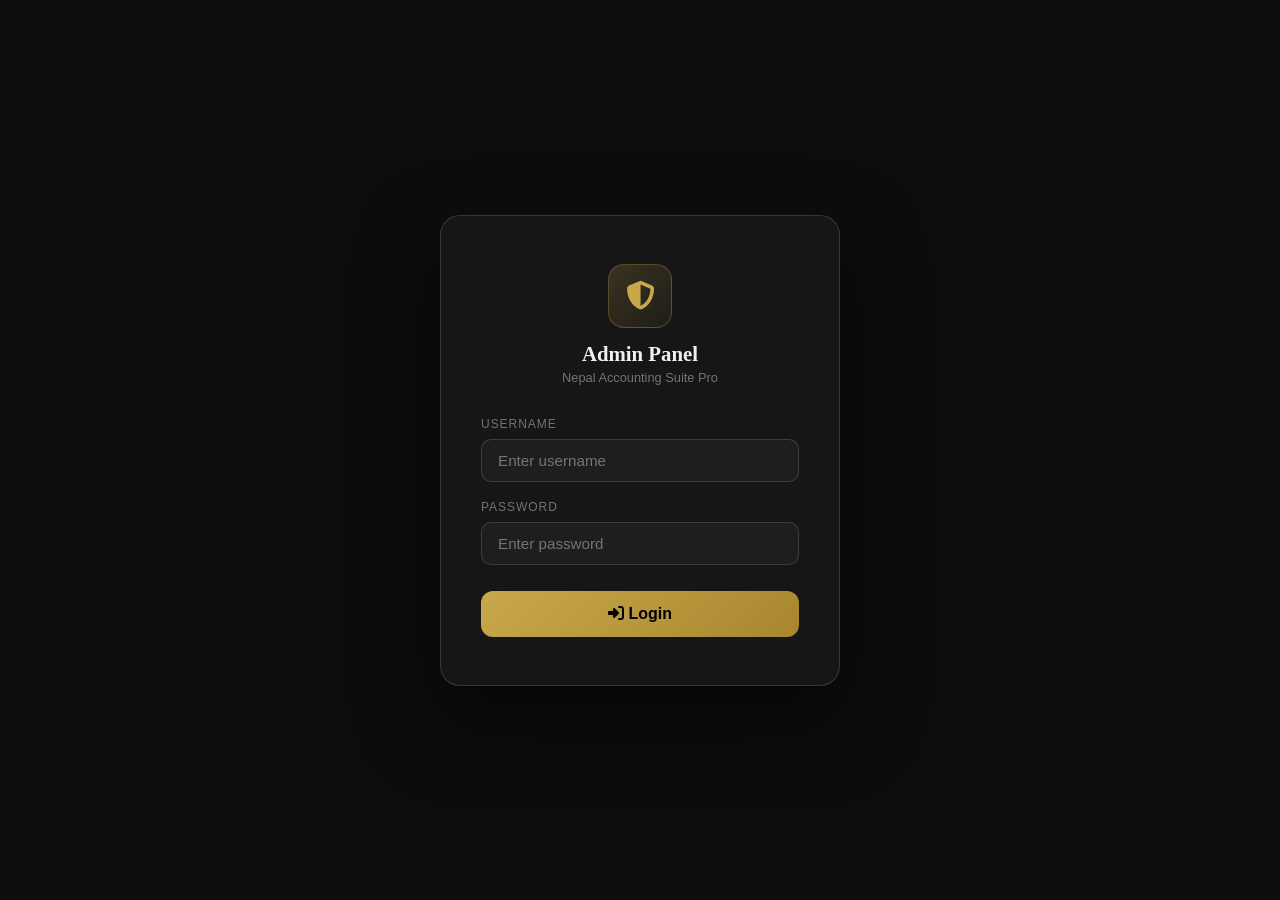
==== admin.html @ 7a1916f9 "Update admin.html" ====
<!DOCTYPE html>
<html lang="en">
<head>
  <meta charset="UTF-8" />
  <meta name="viewport" content="width=device-width, initial-scale=1.0" />
  <title>Admin Panel | Nepal Accounting Suite</title>
  <link rel="stylesheet" href="https://cdnjs.cloudflare.com/ajax/libs/font-awesome/6.4.2/css/all.min.css" />
  <style>
    :root {
      --bg: #0d0d0d;
      --card: #161616;
      --card2: #1e1e1e;
      --border: rgba(255,255,255,.08);
      --border2: rgba(255,255,255,.14);
      --gold: #c9a84c;
      --gold2: #e8c96a;
      --green: #4caf7d;
      --red: #e05a5a;
      --blue: #5a9ee0;
      --white: #f0f0f0;
      --muted: rgba(255,255,255,.4);
      --ff-head: 'Georgia', serif;
      --ff-body: 'Segoe UI', sans-serif;
      --ff-mono: 'Courier New', monospace;
    }
    * { box-sizing: border-box; margin: 0; padding: 0; }
    body { background: var(--bg); color: var(--white); font-family: var(--ff-body); min-height: 100vh; }

    /* ── LOGIN SCREEN ── */
    #login-screen {
      position: fixed; inset: 0; background: var(--bg);
      display: flex; align-items: center; justify-content: center;
      z-index: 9999; flex-direction: column; gap: 0;
    }
    .login-box {
      background: var(--card); border: 1px solid var(--border2);
      border-radius: 20px; padding: 48px 40px; width: 100%; max-width: 400px;
      box-shadow: 0 32px 80px rgba(0,0,0,.6);
    }
    .login-logo {
      text-align: center; margin-bottom: 32px;
    }
    .login-logo .ll-icon {
      width: 64px; height: 64px; border-radius: 16px;
      background: linear-gradient(135deg, rgba(201,168,76,.2), rgba(201,168,76,.05));
      border: 1px solid rgba(201,168,76,.3);
      display: flex; align-items: center; justify-content: center;
      font-size: 1.8rem; margin: 0 auto 14px; color: var(--gold);
    }
    .login-logo h2 { font-family: var(--ff-head); font-size: 1.3rem; color: var(--white); }
    .login-logo p { font-size: .8rem; color: var(--muted); margin-top: 4px; }
    .login-fg { margin-bottom: 18px; }
    .login-fg label { display: block; font-size: .75rem; color: var(--muted); text-transform: uppercase; letter-spacing: .08em; margin-bottom: 8px; }
    .login-fg input {
      width: 100%; background: var(--card2); border: 1px solid var(--border2);
      border-radius: 10px; padding: 12px 16px; color: var(--white);
      font-size: .95rem; outline: none; transition: border-color .2s;
    }
    .login-fg input:focus { border-color: var(--gold); }
    .login-btn {
      width: 100%; padding: 14px; border-radius: 12px;
      background: linear-gradient(135deg, var(--gold), #a8862e);
      border: none; color: #000; font-weight: 700; font-size: 1rem;
      cursor: pointer; transition: all .2s; margin-top: 8px;
    }
    .login-btn:hover { transform: translateY(-2px); box-shadow: 0 8px 24px rgba(201,168,76,.3); }
    .login-err { color: var(--red); font-size: .82rem; text-align: center; margin-top: 12px; display: none; }

    /* ── ADMIN LAYOUT ── */
    #admin-panel { display: none; }
    .admin-nav {
      background: var(--card); border-bottom: 1px solid var(--border);
      padding: 14px 28px; display: flex; align-items: center;
      justify-content: space-between; position: sticky; top: 0; z-index: 100;
    }
    .admin-nav .an-logo { font-family: var(--ff-head); font-size: 1.1rem; color: var(--gold); display: flex; align-items: center; gap: 10px; }
    .admin-nav .an-logo i { font-size: .9rem; }
    .admin-nav .an-right { display: flex; align-items: center; gap: 12px; }
    .an-fy-badge { background: rgba(201,168,76,.12); border: 1px solid rgba(201,168,76,.25); border-radius: 20px; padding: 4px 14px; font-size: .75rem; color: var(--gold); font-weight: 600; }
    .btn-logout { background: rgba(224,90,90,.1); border: 1px solid rgba(224,90,90,.2); color: var(--red); border-radius: 8px; padding: 7px 14px; font-size: .78rem; cursor: pointer; transition: all .2s; }
    .btn-logout:hover { background: rgba(224,90,90,.2); }
    .btn-save-all { background: linear-gradient(135deg, var(--gold), #a8862e); border: none; color: #000; border-radius: 8px; padding: 8px 20px; font-size: .82rem; font-weight: 700; cursor: pointer; transition: all .2s; display: flex; align-items: center; gap: 6px; }
    .btn-save-all:hover { transform: translateY(-1px); box-shadow: 0 4px 16px rgba(201,168,76,.3); }

    .admin-body { max-width: 1100px; margin: 0 auto; padding: 32px 24px; }

    /* Alert banner */
    .alert-banner {
      background: rgba(76,175,125,.08); border: 1px solid rgba(76,175,125,.2);
      border-radius: 12px; padding: 14px 20px; display: flex; align-items: center;
      gap: 12px; margin-bottom: 28px; font-size: .85rem; color: var(--green);
      display: none;
    }
    .alert-banner.show { display: flex; }

    /* Section cards */
    .admin-section { margin-bottom: 28px; }
    .as-header {
      display: flex; align-items: center; justify-content: space-between;
      margin-bottom: 16px;
    }
    .as-title {
      display: flex; align-items: center; gap: 10px;
      font-family: var(--ff-head); font-size: 1.05rem; color: var(--white);
    }
    .as-title i { color: var(--gold); font-size: .9rem; }
    .as-badge { font-size: .68rem; color: var(--muted); background: var(--card2); border: 1px solid var(--border); border-radius: 20px; padding: 3px 10px; }

    .admin-card {
      background: var(--card); border: 1px solid var(--border);
      border-radius: 16px; padding: 24px; transition: border-color .2s;
    }
    .admin-card:hover { border-color: rgba(201,168,76,.2); }

    /* Form fields */
    .ag { display: grid; gap: 16px; }
    .ag-2 { grid-template-columns: 1fr 1fr; }
    .ag-3 { grid-template-columns: 1fr 1fr 1fr; }
    .ag-4 { grid-template-columns: 1fr 1fr 1fr 1fr; }
    .fg { }
    .fg label {
      display: block; font-size: .72rem; color: var(--muted);
      text-transform: uppercase; letter-spacing: .08em; margin-bottom: 8px;
    }
    .fg input, .fg select {
      width: 100%; background: var(--card2); border: 1px solid var(--border2);
      border-radius: 10px; padding: 10px 14px; color: var(--white);
      font-size: .92rem; outline: none; transition: border-color .2s;
    }
    .fg input:focus, .fg select:focus { border-color: var(--gold); }
    .fg .hint { font-size: .7rem; color: var(--muted); margin-top: 5px; }

    /* Slab table */
    .slab-table { width: 100%; border-collapse: collapse; margin-top: 8px; }
    .slab-table th { font-size: .68rem; color: var(--muted); text-transform: uppercase; letter-spacing: .06em; padding: 8px 12px; text-align: left; border-bottom: 1px solid var(--border); }
    .slab-table td { padding: 8px 12px; border-bottom: 1px solid rgba(255,255,255,.03); }
    .slab-table input {
      background: var(--card2); border: 1px solid var(--border2); border-radius: 8px;
      padding: 7px 10px; color: var(--white); font-size: .85rem; width: 100%;
      outline: none; transition: border-color .2s;
    }
    .slab-table input:focus { border-color: var(--gold); }
    .slab-row-label { font-size: .82rem; color: var(--muted); }

    /* TDS rows */
    .tds-grid { display: grid; grid-template-columns: 1fr 1fr; gap: 12px; }
    .tds-item { background: var(--card2); border: 1px solid var(--border); border-radius: 10px; padding: 14px; }
    .tds-item label { font-size: .7rem; color: var(--muted); text-transform: uppercase; letter-spacing: .06em; margin-bottom: 8px; display: block; }
    .tds-item input {
      width: 100%; background: var(--bg); border: 1px solid var(--border2);
      border-radius: 8px; padding: 8px 12px; color: var(--gold);
      font-size: 1rem; font-weight: 700; font-family: var(--ff-mono);
      outline: none; transition: border-color .2s;
    }
    .tds-item input:focus { border-color: var(--gold); }

    /* Divider */
    .divider { height: 1px; background: var(--border); margin: 20px 0; }

    /* Toast */
    .toast {
      position: fixed; bottom: 30px; left: 50%;
      transform: translateX(-50%) translateY(20px);
      background: var(--card2); border: 1px solid rgba(76,175,125,.3);
      border-radius: 12px; padding: 12px 24px; font-size: .85rem;
      color: var(--green); z-index: 9999; opacity: 0;
      transition: all .3s; pointer-events: none;
      display: flex; align-items: center; gap: 8px;
      box-shadow: 0 8px 32px rgba(0,0,0,.5);
    }
    .toast.show { opacity: 1; transform: translateX(-50%) translateY(0); }

    /* Change log */
    .changelog { background: var(--card2); border: 1px solid var(--border); border-radius: 12px; padding: 16px; margin-top: 16px; max-height: 200px; overflow-y: auto; }
    .changelog-item { font-size: .78rem; color: var(--muted); padding: 4px 0; border-bottom: 1px solid rgba(255,255,255,.03); display: flex; justify-content: space-between; }
    .changelog-item span { color: var(--gold); }
    .changelog-empty { font-size: .78rem; color: var(--muted); text-align: center; padding: 20px; }

    /* Reset button */
    .btn-reset { background: rgba(224,90,90,.08); border: 1px solid rgba(224,90,90,.15); color: var(--red); border-radius: 8px; padding: 7px 14px; font-size: .75rem; cursor: pointer; transition: all .2s; }
    .btn-reset:hover { background: rgba(224,90,90,.15); }

    @media(max-width: 640px) {
      .ag-2, .ag-3, .ag-4 { grid-template-columns: 1fr; }
      .tds-grid { grid-template-columns: 1fr; }
      .admin-body { padding: 16px; }
      .login-box { padding: 32px 24px; margin: 16px; }
    }
  </style>
</head>
<body>

<div id="toast" class="toast"><i class="fas fa-check-circle"></i><span id="toast-msg">Saved!</span></div>

<!-- ══ LOGIN SCREEN ══ -->
<div id="login-screen">
  <div class="login-box">
    <div class="login-logo">
      <div class="ll-icon"><i class="fas fa-shield-alt"></i></div>
      <h2>Admin Panel</h2>
      <p>Nepal Accounting Suite Pro</p>
    </div>
    <div class="login-fg">
      <label>Username</label>
      <input type="text" id="login-user" placeholder="Enter username" autocomplete="off" />
    </div>
    <div class="login-fg">
      <label>Password</label>
      <input type="password" id="login-pass" placeholder="Enter password" />
    </div>
    <button class="login-btn" onclick="doLogin()"><i class="fas fa-sign-in-alt"></i> Login</button>
    <div class="login-err" id="login-err">❌ Invalid username or password!</div>
  </div>
</div>

<!-- ══ ADMIN PANEL ══ -->
<div id="admin-panel">

  <!-- NAV -->
  <div class="admin-nav">
    <div class="an-logo">
      <i class="fas fa-cog"></i>
      Nepal Accounting Suite — Admin Panel
    </div>
    <div class="an-right">
      <span class="an-fy-badge" id="nav-fy">FY 2082/83</span>
      <button class="btn-save-all" onclick="saveAll()">
        <i class="fas fa-save"></i> Save All Changes
      </button>
      <button class="btn-logout" onclick="doLogout()">
        <i class="fas fa-sign-out-alt"></i> Logout
      </button>
    </div>
  </div>

  <div class="admin-body">

    <!-- Success alert -->
    <div class="alert-banner" id="save-alert">
      <i class="fas fa-check-circle" style="font-size:1.2rem"></i>
      <div>
        <strong>Changes saved successfully!</strong>
        <div style="font-size:.78rem;opacity:.8;margin-top:2px;">ai.html ले अब नयाँ rates use गर्नेछ। Page reload गर्नुस्।</div>
      </div>
    </div>

    <!-- ══ FISCAL YEAR ══ -->
    <div class="admin-section">
      <div class="as-header">
        <div class="as-title"><i class="fas fa-calendar-alt"></i> Fiscal Year Settings</div>
        <span class="as-badge">General</span>
      </div>
      <div class="admin-card">
        <div class="ag ag-3">
          <div class="fg">
            <label>Current Fiscal Year (BS)</label>
            <input type="text" id="cfg-fy" placeholder="2082/83" />
            <div class="hint">e.g. 2082/83</div>
          </div>
          <div class="fg">
            <label>FY Start Date (BS)</label>
            <input type="text" id="cfg-fy-start" placeholder="Shrawan 1, 2082" />
          </div>
          <div class="fg">
            <label>FY End Date (BS)</label>
            <input type="text" id="cfg-fy-end" placeholder="Ashadh 31, 2083" />
          </div>
        </div>
      </div>
    </div>

    <!-- ══ VAT ══ -->
    <div class="admin-section">
      <div class="as-header">
        <div class="as-title"><i class="fas fa-receipt"></i> VAT Settings</div>
        <span class="as-badge">VAT Act</span>
      </div>
      <div class="admin-card">
        <div class="ag ag-3">
          <div class="fg">
            <label>VAT Rate %</label>
            <input type="number" id="cfg-vat" placeholder="13" step="0.01" min="0" max="100" />
            <div class="hint">Standard VAT rate</div>
          </div>
          <div class="fg">
            <label>VAT Filing Deadline (गते)</label>
            <input type="number" id="cfg-vat-deadline" placeholder="25" min="1" max="32" />
            <div class="hint">Monthly filing date</div>
          </div>
          <div class="fg">
            <label>Late Interest Rate % (p.a.)</label>
            <input type="number" id="cfg-vat-interest" placeholder="15" step="0.1" min="0" />
            <div class="hint">Annual interest on late payment</div>
          </div>
        </div>
        <div class="divider"></div>
        <div class="ag ag-2">
          <div class="fg">
            <label>Late Penalty Rate % (per month)</label>
            <input type="number" id="cfg-vat-penalty" placeholder="1" step="0.1" min="0" />
          </div>
          <div class="fg">
            <label>VAT Registration Threshold Rs</label>
            <input type="number" id="cfg-vat-threshold" placeholder="5000000" />
            <div class="hint">Annual turnover threshold</div>
          </div>
        </div>
      </div>
    </div>

    <!-- ══ TDS RATES ══ -->
    <div class="admin-section">
      <div class="as-header">
        <div class="as-title"><i class="fas fa-percentage"></i> TDS Rates</div>
        <span class="as-badge">Income Tax Act 2058</span>
      </div>
      <div class="admin-card">
        <div class="tds-grid">
          <div class="tds-item">
            <label>Service — With VAT Bill %</label>
            <input type="number" id="cfg-tds-service-vat" step="0.1" min="0" />
          </div>
          <div class="tds-item">
            <label>Service — Without VAT Bill %</label>
            <input type="number" id="cfg-tds-service-novat" step="0.1" min="0" />
          </div>
          <div class="tds-item">
            <label>Rent %</label>
            <input type="number" id="cfg-tds-rent" step="0.1" min="0" />
          </div>
          <div class="tds-item">
            <label>Interest / Royalty %</label>
            <input type="number" id="cfg-tds-interest" step="0.1" min="0" />
          </div>
          <div class="tds-item">
            <label>Dividend %</label>
            <input type="number" id="cfg-tds-dividend" step="0.1" min="0" />
          </div>
          <div class="tds-item">
            <label>Natural Person Contract %</label>
            <input type="number" id="cfg-tds-person" step="0.1" min="0" />
          </div>
          <div class="tds-item">
            <label>Land/Building Rent %</label>
            <input type="number" id="cfg-tds-land" step="0.1" min="0" />
          </div>
          <div class="tds-item">
            <label>TDS Deposit Deadline (गते)</label>
            <input type="number" id="cfg-tds-deadline" min="1" max="32" />
          </div>
        </div>
      </div>
    </div>

    <!-- ══ INCOME TAX SLABS ══ -->
    <div class="admin-section">
      <div class="as-header">
        <div class="as-title"><i class="fas fa-file-invoice-dollar"></i> Income Tax Slabs</div>
        <span class="as-badge">Income Tax Act 2058</span>
      </div>
      <div class="admin-card">

        <!-- Unmarried -->
        <div style="margin-bottom:20px;">
          <div style="font-size:.82rem;color:var(--gold);font-weight:600;margin-bottom:12px;"><i class="fas fa-user"></i> Unmarried / Single</div>
          <table class="slab-table">
            <thead>
              <tr>
                <th>Slab</th>
                <th>Up to Amount (Rs)</th>
                <th>Tax Rate %</th>
              </tr>
            </thead>
            <tbody id="slab-unmarried">
              <!-- Dynamically filled -->
            </tbody>
          </table>
        </div>

        <div class="divider"></div>

        <!-- Married -->
        <div>
          <div style="font-size:.82rem;color:var(--blue);font-weight:600;margin-bottom:12px;"><i class="fas fa-users"></i> Married / Couple</div>
          <table class="slab-table">
            <thead>
              <tr>
                <th>Slab</th>
                <th>Up to Amount (Rs)</th>
                <th>Tax Rate %</th>
              </tr>
            </thead>
            <tbody id="slab-married">
              <!-- Dynamically filled -->
            </tbody>
          </table>
        </div>

      </div>
    </div>

    <!-- ══ PF / SSF ══ -->
    <div class="admin-section">
      <div class="as-header">
        <div class="as-title"><i class="fas fa-piggy-bank"></i> PF / SSF Rates</div>
        <span class="as-badge">Labor Act</span>
      </div>
      <div class="admin-card">
        <div class="ag ag-4">
          <div class="fg">
            <label>PF Employee %</label>
            <input type="number" id="cfg-pf-emp" step="0.1" min="0" />
            <div class="hint">Employee contribution</div>
          </div>
          <div class="fg">
            <label>PF Employer %</label>
            <input type="number" id="cfg-pf-empl" step="0.1" min="0" />
            <div class="hint">Employer contribution</div>
          </div>
          <div class="fg">
            <label>SSF Employee %</label>
            <input type="number" id="cfg-ssf-emp" step="0.1" min="0" />
          </div>
          <div class="fg">
            <label>SSF Employer %</label>
            <input type="number" id="cfg-ssf-empl" step="0.1" min="0" />
          </div>
        </div>
      </div>
    </div>

    <!-- ══ CORPORATE TAX ══ -->
    <div class="admin-section">
      <div class="as-header">
        <div class="as-title"><i class="fas fa-building"></i> Corporate Tax Rates</div>
        <span class="as-badge">Income Tax Act</span>
      </div>
      <div class="admin-card">
        <div class="ag ag-3">
          <div class="fg">
            <label>Normal Company %</label>
            <input type="number" id="cfg-corp-normal" step="0.1" min="0" />
          </div>
          <div class="fg">
            <label>Special Industry %</label>
            <input type="number" id="cfg-corp-special" step="0.1" min="0" />
            <div class="hint">Manufacturing, IT, etc.</div>
          </div>
          <div class="fg">
            <label>Bank / Financial %</label>
            <input type="number" id="cfg-corp-bank" step="0.1" min="0" />
          </div>
        </div>
      </div>
    </div>

    <!-- ══ ADVANCE TAX ══ -->
    <div class="admin-section">
      <div class="as-header">
        <div class="as-title"><i class="fas fa-calendar-check"></i> Advance Tax Schedule</div>
        <span class="as-badge">Quarterly</span>
      </div>
      <div class="admin-card">
        <div class="ag ag-3">
          <div class="fg">
            <label>Q1 Cumulative % (Poush end)</label>
            <input type="number" id="cfg-at-q1" step="1" min="0" max="100" />
          </div>
          <div class="fg">
            <label>Q2 Cumulative % (Chaitra end)</label>
            <input type="number" id="cfg-at-q2" step="1" min="0" max="100" />
          </div>
          <div class="fg">
            <label>Q3 Cumulative % (Ashadh end)</label>
            <input type="number" id="cfg-at-q3" step="1" min="0" max="100" />
          </div>
        </div>
      </div>
    </div>

    <!-- ══ DEPRECIATION RATES ══ -->
    <div class="admin-section">
      <div class="as-header">
        <div class="as-title"><i class="fas fa-chart-line"></i> Depreciation Rates (WDV)</div>
        <span class="as-badge">Income Tax Act Schedule</span>
      </div>
      <div class="admin-card">
        <div class="ag ag-3">
          <div class="fg">
            <label>Building %</label>
            <input type="number" id="cfg-dep-building" step="0.1" min="0" />
          </div>
          <div class="fg">
            <label>Vehicle %</label>
            <input type="number" id="cfg-dep-vehicle" step="0.1" min="0" />
          </div>
          <div class="fg">
            <label>Machinery %</label>
            <input type="number" id="cfg-dep-machinery" step="0.1" min="0" />
          </div>
          <div class="fg">
            <label>Furniture / Computer %</label>
            <input type="number" id="cfg-dep-furniture" step="0.1" min="0" />
          </div>
          <div class="fg">
            <label>Intangibles %</label>
            <input type="number" id="cfg-dep-intangible" step="0.1" min="0" />
          </div>
        </div>
      </div>
    </div>

    <!-- ══ NPA RATES ══ -->
    <div class="admin-section">
      <div class="as-header">
        <div class="as-title"><i class="fas fa-exclamation-triangle"></i> NPA Provision Rates</div>
        <span class="as-badge">NRB Guidelines</span>
      </div>
      <div class="admin-card">
        <div class="ag ag-3">
          <div class="fg">
            <label>Pass (< 30 days) %</label>
            <input type="number" id="cfg-npa-pass" step="0.1" min="0" />
          </div>
          <div class="fg">
            <label>Watchlist (30-90 days) %</label>
            <input type="number" id="cfg-npa-watch" step="0.1" min="0" />
          </div>
          <div class="fg">
            <label>Substandard (90-180 days) %</label>
            <input type="number" id="cfg-npa-sub" step="0.1" min="0" />
          </div>
          <div class="fg">
            <label>Doubtful (180-365 days) %</label>
            <input type="number" id="cfg-npa-doubt" step="0.1" min="0" />
          </div>
          <div class="fg">
            <label>Bad/Loss (> 365 days) %</label>
            <input type="number" id="cfg-npa-bad" step="0.1" min="0" />
          </div>
        </div>
      </div>
    </div>

    <!-- ══ CHANGE LOG ══ -->
    <div class="admin-section">
      <div class="as-header">
        <div class="as-title"><i class="fas fa-history"></i> Change Log</div>
        <button class="btn-reset" onclick="clearLog()"><i class="fas fa-trash"></i> Clear Log</button>
      </div>
      <div class="changelog" id="changelog">
        <div class="changelog-empty">No changes yet.</div>
      </div>
    </div>

    <!-- Reset to defaults -->
    <div style="text-align:center;margin-top:8px;margin-bottom:40px;">
      <button class="btn-reset" onclick="resetDefaults()" style="padding:10px 24px;">
        <i class="fas fa-undo"></i> Reset All to Default Values
      </button>
    </div>

  </div>
</div>

<script>
/* ══ DEFAULT VALUES ══ */
const DEFAULTS = {
  fy: '2082/83',
  fyStart: 'Shrawan 1, 2082',
  fyEnd: 'Ashadh 31, 2083',

  vat: 13,
  vatDeadline: 25,
  vatInterest: 15,
  vatPenalty: 1,
  vatThreshold: 5000000,

  tdsServiceVat: 1.5,
  tdsServiceNoVat: 15,
  tdsRent: 10,
  tdsInterest: 15,
  tdsDividend: 5,
  tdsPerson: 25,
  tdsLand: 1,
  tdsDeadline: 25,

  slabsU: [
    { label: 'Slab 1', upto: 500000, rate: 1 },
    { label: 'Slab 2', upto: 200000, rate: 10 },
    { label: 'Slab 3', upto: 300000, rate: 20 },
    { label: 'Slab 4', upto: 1000000, rate: 30 },
    { label: 'Slab 5', upto: 3000000, rate: 36 },
    { label: 'Slab 6 (Above)', upto: 0, rate: 39 },
  ],
  slabsM: [
    { label: 'Slab 1', upto: 600000, rate: 1 },
    { label: 'Slab 2', upto: 200000, rate: 10 },
    { label: 'Slab 3', upto: 300000, rate: 20 },
    { label: 'Slab 4', upto: 900000, rate: 30 },
    { label: 'Slab 5', upto: 3000000, rate: 36 },
    { label: 'Slab 6 (Above)', upto: 0, rate: 39 },
  ],

  pfEmp: 11,
  pfEmpl: 20,
  ssfEmp: 11,
  ssfEmpl: 20,

  corpNormal: 25,
  corpSpecial: 20,
  corpBank: 30,

  atQ1: 40,
  atQ2: 70,
  atQ3: 100,

  depBuilding: 5,
  depVehicle: 20,
  depMachinery: 15,
  depFurniture: 25,
  depIntangible: 7,

  npaPass: 1,
  npaWatch: 5,
  npaSub: 25,
  npaDoubt: 50,
  npaBad: 100,
};

/* ══ WORKER URL ══ */
const WORKER_URL = 'https://morning-bush-8bd5.kushalphuyal.workers.dev';
const ADMIN_KEY = 'kushal_admin_2082';

/* ══ AUTH ══ */
const ADMIN_USER = 'kushal';
const ADMIN_PASS = 'kushal';

function doLogin() {
  const user = document.getElementById('login-user').value.trim();
  const pass = document.getElementById('login-pass').value.trim();
  if (user === ADMIN_USER && pass === ADMIN_PASS) {
    document.getElementById('login-screen').style.display = 'none';
    document.getElementById('admin-panel').style.display = 'block';
    loadValues();
  } else {
    document.getElementById('login-err').style.display = 'block';
    setTimeout(() => document.getElementById('login-err').style.display = 'none', 3000);
  }
}

document.addEventListener('keypress', e => {
  if (e.key === 'Enter' && document.getElementById('login-screen').style.display !== 'none') doLogin();
});

function doLogout() {
  document.getElementById('login-screen').style.display = 'flex';
  document.getElementById('admin-panel').style.display = 'none';
  document.getElementById('login-user').value = '';
  document.getElementById('login-pass').value = '';
}

/* ══ LOAD VALUES — Cloud बाट load ══ */
async function loadValues() {
  // Loading indicator
  document.querySelector('.btn-save-all').innerHTML = '<i class="fas fa-spinner fa-spin"></i> Loading...';

  // Cloud बाट load गर्ने
  let cfg = await getConfig();

  // Cloud मा छैन भने localStorage check गर्ने
  if (!cfg) {
    cfg = JSON.parse(localStorage.getItem('naps_config') || 'null');
  }

  // दुवैमा छैन भने defaults use गर्ने
  if (!cfg) cfg = DEFAULTS;

  document.querySelector('.btn-save-all').innerHTML = '<i class="fas fa-save"></i> Save All Changes';

  document.getElementById('cfg-fy').value = cfg.fy || DEFAULTS.fy;
  document.getElementById('cfg-fy-start').value = cfg.fyStart || DEFAULTS.fyStart;
  document.getElementById('cfg-fy-end').value = cfg.fyEnd || DEFAULTS.fyEnd;

  document.getElementById('cfg-vat').value = cfg.vat ?? DEFAULTS.vat;
  document.getElementById('cfg-vat-deadline').value = cfg.vatDeadline ?? DEFAULTS.vatDeadline;
  document.getElementById('cfg-vat-interest').value = cfg.vatInterest ?? DEFAULTS.vatInterest;
  document.getElementById('cfg-vat-penalty').value = cfg.vatPenalty ?? DEFAULTS.vatPenalty;
  document.getElementById('cfg-vat-threshold').value = cfg.vatThreshold ?? DEFAULTS.vatThreshold;

  document.getElementById('cfg-tds-service-vat').value = cfg.tdsServiceVat ?? DEFAULTS.tdsServiceVat;
  document.getElementById('cfg-tds-service-novat').value = cfg.tdsServiceNoVat ?? DEFAULTS.tdsServiceNoVat;
  document.getElementById('cfg-tds-rent').value = cfg.tdsRent ?? DEFAULTS.tdsRent;
  document.getElementById('cfg-tds-interest').value = cfg.tdsInterest ?? DEFAULTS.tdsInterest;
  document.getElementById('cfg-tds-dividend').value = cfg.tdsDividend ?? DEFAULTS.tdsDividend;
  document.getElementById('cfg-tds-person').value = cfg.tdsPerson ?? DEFAULTS.tdsPerson;
  document.getElementById('cfg-tds-land').value = cfg.tdsLand ?? DEFAULTS.tdsLand;
  document.getElementById('cfg-tds-deadline').value = cfg.tdsDeadline ?? DEFAULTS.tdsDeadline;

  document.getElementById('cfg-pf-emp').value = cfg.pfEmp ?? DEFAULTS.pfEmp;
  document.getElementById('cfg-pf-empl').value = cfg.pfEmpl ?? DEFAULTS.pfEmpl;
  document.getElementById('cfg-ssf-emp').value = cfg.ssfEmp ?? DEFAULTS.ssfEmp;
  document.getElementById('cfg-ssf-empl').value = cfg.ssfEmpl ?? DEFAULTS.ssfEmpl;

  document.getElementById('cfg-corp-normal').value = cfg.corpNormal ?? DEFAULTS.corpNormal;
  document.getElementById('cfg-corp-special').value = cfg.corpSpecial ?? DEFAULTS.corpSpecial;
  document.getElementById('cfg-corp-bank').value = cfg.corpBank ?? DEFAULTS.corpBank;

  document.getElementById('cfg-at-q1').value = cfg.atQ1 ?? DEFAULTS.atQ1;
  document.getElementById('cfg-at-q2').value = cfg.atQ2 ?? DEFAULTS.atQ2;
  document.getElementById('cfg-at-q3').value = cfg.atQ3 ?? DEFAULTS.atQ3;

  document.getElementById('cfg-dep-building').value = cfg.depBuilding ?? DEFAULTS.depBuilding;
  document.getElementById('cfg-dep-vehicle').value = cfg.depVehicle ?? DEFAULTS.depVehicle;
  document.getElementById('cfg-dep-machinery').value = cfg.depMachinery ?? DEFAULTS.depMachinery;
  document.getElementById('cfg-dep-furniture').value = cfg.depFurniture ?? DEFAULTS.depFurniture;
  document.getElementById('cfg-dep-intangible').value = cfg.depIntangible ?? DEFAULTS.depIntangible;

  document.getElementById('cfg-npa-pass').value = cfg.npaPass ?? DEFAULTS.npaPass;
  document.getElementById('cfg-npa-watch').value = cfg.npaWatch ?? DEFAULTS.npaWatch;
  document.getElementById('cfg-npa-sub').value = cfg.npaSub ?? DEFAULTS.npaSub;
  document.getElementById('cfg-npa-doubt').value = cfg.npaDoubt ?? DEFAULTS.npaDoubt;
  document.getElementById('cfg-npa-bad').value = cfg.npaBad ?? DEFAULTS.npaBad;

  // Build slab tables
  buildSlabTable('slab-unmarried', cfg.slabsU || DEFAULTS.slabsU);
  buildSlabTable('slab-married', cfg.slabsM || DEFAULTS.slabsM);

  // Update nav FY
  document.getElementById('nav-fy').textContent = 'FY ' + (cfg.fy || DEFAULTS.fy);

  // Load changelog
  renderChangelog();
}

/* ══ SLAB TABLE ══ */
function buildSlabTable(tbodyId, slabs) {
  const tbody = document.getElementById(tbodyId);
  tbody.innerHTML = slabs.map((s, i) => `
    <tr>
      <td class="slab-row-label">${s.label}</td>
      <td><input type="number" id="${tbodyId}-upto-${i}" value="${s.upto}" placeholder="${i === slabs.length-1 ? 'Infinity' : s.upto}" min="0" ${i === slabs.length-1 ? 'disabled style="opacity:.4"' : ''} /></td>
      <td><input type="number" id="${tbodyId}-rate-${i}" value="${s.rate}" step="0.1" min="0" max="100" /></td>
    </tr>`).join('');
}

function getSlabValues(tbodyId, count) {
  const labels = ['Slab 1','Slab 2','Slab 3','Slab 4','Slab 5','Slab 6 (Above)'];
  return Array.from({length: count}, (_, i) => ({
    label: labels[i],
    upto: parseFloat(document.getElementById(`${tbodyId}-upto-${i}`)?.value) || 0,
    rate: parseFloat(document.getElementById(`${tbodyId}-rate-${i}`)?.value) || 0,
  }));
}

/* ══ GET CONFIG FROM CLOUD ══ */
async function getConfig() {
  try {
    const res = await fetch(`${WORKER_URL}/get-config`);
    const data = await res.json();
    return Object.keys(data).length > 0 ? data : null;
  } catch (e) {
    return null;
  }
}

/* ══ SAVE ALL — Cloud मा save ══ */
async function saveAll() {
  const saveBtn = document.querySelector('.btn-save-all');
  saveBtn.innerHTML = '<i class="fas fa-spinner fa-spin"></i> Saving...';
  saveBtn.disabled = true;

  const cfg = {
    fy: document.getElementById('cfg-fy').value || DEFAULTS.fy,
    fyStart: document.getElementById('cfg-fy-start').value,
    fyEnd: document.getElementById('cfg-fy-end').value,

    vat: parseFloat(document.getElementById('cfg-vat').value) || DEFAULTS.vat,
    vatDeadline: parseInt(document.getElementById('cfg-vat-deadline').value) || 25,
    vatInterest: parseFloat(document.getElementById('cfg-vat-interest').value) || 15,
    vatPenalty: parseFloat(document.getElementById('cfg-vat-penalty').value) || 1,
    vatThreshold: parseFloat(document.getElementById('cfg-vat-threshold').value) || 5000000,

    tdsServiceVat: parseFloat(document.getElementById('cfg-tds-service-vat').value) || 1.5,
    tdsServiceNoVat: parseFloat(document.getElementById('cfg-tds-service-novat').value) || 15,
    tdsRent: parseFloat(document.getElementById('cfg-tds-rent').value) || 10,
    tdsInterest: parseFloat(document.getElementById('cfg-tds-interest').value) || 15,
    tdsDividend: parseFloat(document.getElementById('cfg-tds-dividend').value) || 5,
    tdsPerson: parseFloat(document.getElementById('cfg-tds-person').value) || 25,
    tdsLand: parseFloat(document.getElementById('cfg-tds-land').value) || 1,
    tdsDeadline: parseInt(document.getElementById('cfg-tds-deadline').value) || 25,

    slabsU: getSlabValues('slab-unmarried', 6),
    slabsM: getSlabValues('slab-married', 6),

    pfEmp: parseFloat(document.getElementById('cfg-pf-emp').value) || 11,
    pfEmpl: parseFloat(document.getElementById('cfg-pf-empl').value) || 20,
    ssfEmp: parseFloat(document.getElementById('cfg-ssf-emp').value) || 11,
    ssfEmpl: parseFloat(document.getElementById('cfg-ssf-empl').value) || 20,

    corpNormal: parseFloat(document.getElementById('cfg-corp-normal').value) || 25,
    corpSpecial: parseFloat(document.getElementById('cfg-corp-special').value) || 20,
    corpBank: parseFloat(document.getElementById('cfg-corp-bank').value) || 30,

    atQ1: parseFloat(document.getElementById('cfg-at-q1').value) || 40,
    atQ2: parseFloat(document.getElementById('cfg-at-q2').value) || 70,
    atQ3: parseFloat(document.getElementById('cfg-at-q3').value) || 100,

    depBuilding: parseFloat(document.getElementById('cfg-dep-building').value) || 5,
    depVehicle: parseFloat(document.getElementById('cfg-dep-vehicle').value) || 20,
    depMachinery: parseFloat(document.getElementById('cfg-dep-machinery').value) || 15,
    depFurniture: parseFloat(document.getElementById('cfg-dep-furniture').value) || 25,
    depIntangible: parseFloat(document.getElementById('cfg-dep-intangible').value) || 7,

    npaPass: parseFloat(document.getElementById('cfg-npa-pass').value) || 1,
    npaWatch: parseFloat(document.getElementById('cfg-npa-watch').value) || 5,
    npaSub: parseFloat(document.getElementById('cfg-npa-sub').value) || 25,
    npaDoubt: parseFloat(document.getElementById('cfg-npa-doubt').value) || 50,
    npaBad: parseFloat(document.getElementById('cfg-npa-bad').value) || 100,

    savedAt: new Date().toLocaleString('en-GB'),
  };

  try {
    // Cloud मा save गर्ने
    const res = await fetch(`${WORKER_URL}/save-config`, {
      method: 'POST',
      headers: { 'Content-Type': 'application/json' },
      body: JSON.stringify({ adminKey: ADMIN_KEY, config: cfg }),
    });

    if (res.ok) {
      // Local backup पनि
      localStorage.setItem('naps_config', JSON.stringify(cfg));
      document.getElementById('nav-fy').textContent = 'FY ' + cfg.fy;
      addLog(`☁️ Cloud saved — FY ${cfg.fy} | VAT ${cfg.vat}% | TDS ${cfg.tdsServiceVat}%`);

      const alert = document.getElementById('save-alert');
      alert.classList.add('show');
      setTimeout(() => alert.classList.remove('show'), 4000);
      showToast('☁️ Cloud मा save भयो!');
    } else {
      showToast('❌ Save failed — retry!');
    }
  } catch (e) {
    showToast('❌ Network error — retry!');
  }

  saveBtn.innerHTML = '<i class="fas fa-save"></i> Save All Changes';
  saveBtn.disabled = false;
}

/* ══ CHANGELOG ══ */
function addLog(msg) {
  const logs = JSON.parse(localStorage.getItem('naps_log') || '[]');
  logs.unshift({ msg, time: new Date().toLocaleString('en-GB') });
  if (logs.length > 20) logs.pop();
  localStorage.setItem('naps_log', JSON.stringify(logs));
  renderChangelog();
}

function renderChangelog() {
  const logs = JSON.parse(localStorage.getItem('naps_log') || '[]');
  const el = document.getElementById('changelog');
  if (logs.length === 0) {
    el.innerHTML = '<div class="changelog-empty">No changes yet.</div>';
    return;
  }
  el.innerHTML = logs.map(l => `
    <div class="changelog-item">
      <span>${l.msg}</span>
      <span style="color:var(--muted);font-size:.7rem">${l.time}</span>
    </div>`).join('');
}

function clearLog() {
  localStorage.removeItem('naps_log');
  renderChangelog();
  showToast('Log cleared!');
}

/* ══ RESET DEFAULTS ══ */
function resetDefaults() {
  if (!confirm('सबै rates default मा reset गर्ने? यो action undo हुँदैन!')) return;
  localStorage.removeItem('naps_config');
  loadValues();
  addLog('Reset to default values');
  showToast('Reset to defaults!');
}

/* ══ TOAST ══ */
function showToast(msg) {
  const t = document.getElementById('toast');
  document.getElementById('toast-msg').textContent = msg;
  t.classList.add('show');
  setTimeout(() => t.classList.remove('show'), 2500);
}
</script>
</body>
</html>
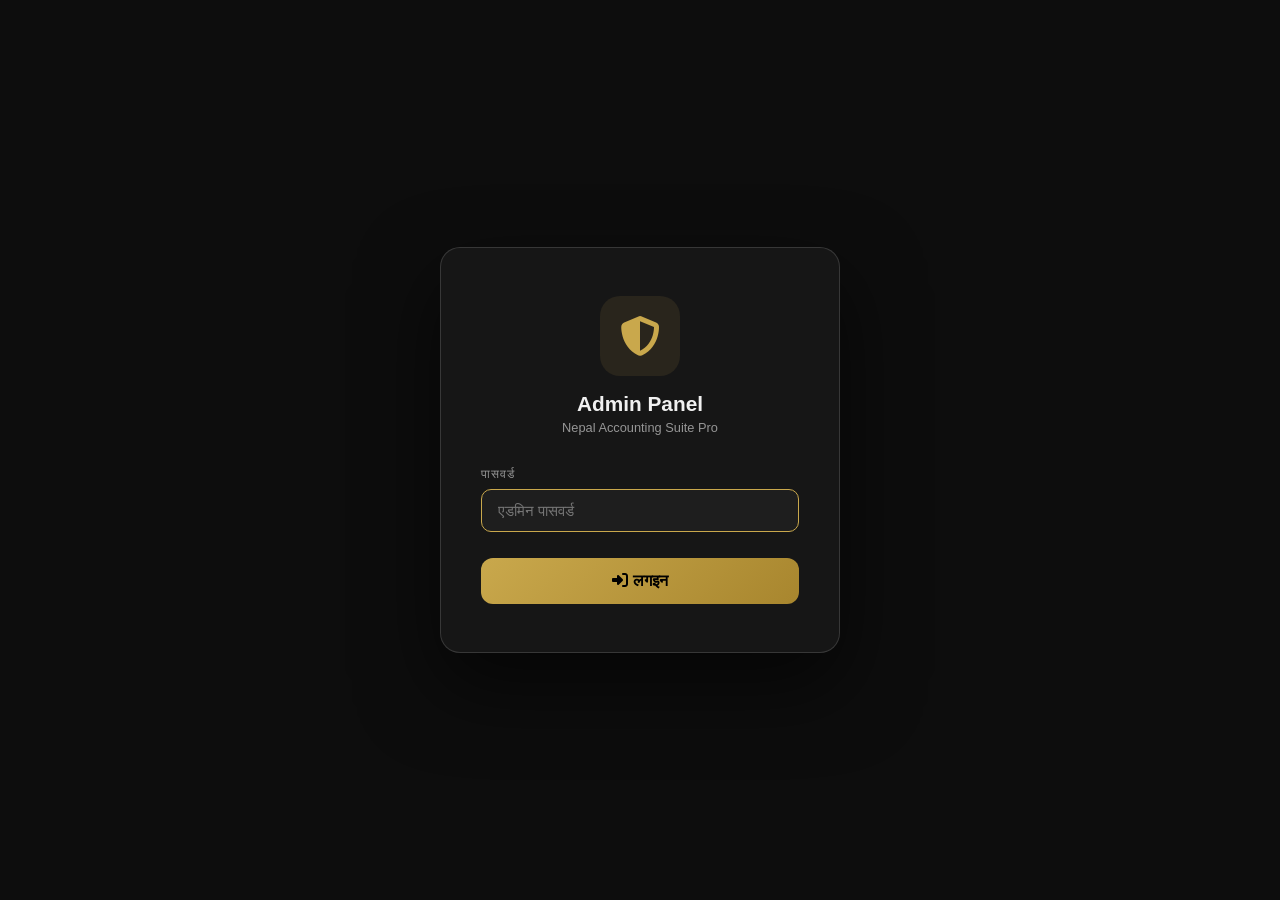
==== commit 2043b583: "Update admin.html" ====
--- a/admin.html
+++ b/admin.html
@@ -1,900 +1,388 @@
 <!DOCTYPE html>
-<html lang="en">
+<html lang="ne">
 <head>
-  <meta charset="UTF-8" />
-  <meta name="viewport" content="width=device-width, initial-scale=1.0" />
-  <title>Admin Panel | Nepal Accounting Suite</title>
-  <link rel="stylesheet" href="https://cdnjs.cloudflare.com/ajax/libs/font-awesome/6.4.2/css/all.min.css" />
-  <style>
-    :root {
-      --bg: #0d0d0d;
-      --card: #161616;
-      --card2: #1e1e1e;
-      --border: rgba(255,255,255,.08);
-      --border2: rgba(255,255,255,.14);
-      --gold: #c9a84c;
-      --gold2: #e8c96a;
-      --green: #4caf7d;
-      --red: #e05a5a;
-      --blue: #5a9ee0;
-      --white: #f0f0f0;
-      --muted: rgba(255,255,255,.4);
-      --ff-head: 'Georgia', serif;
-      --ff-body: 'Segoe UI', sans-serif;
-      --ff-mono: 'Courier New', monospace;
-    }
-    * { box-sizing: border-box; margin: 0; padding: 0; }
-    body { background: var(--bg); color: var(--white); font-family: var(--ff-body); min-height: 100vh; }
-
-    /* ── LOGIN SCREEN ── */
-    #login-screen {
-      position: fixed; inset: 0; background: var(--bg);
-      display: flex; align-items: center; justify-content: center;
-      z-index: 9999; flex-direction: column; gap: 0;
-    }
-    .login-box {
-      background: var(--card); border: 1px solid var(--border2);
-      border-radius: 20px; padding: 48px 40px; width: 100%; max-width: 400px;
-      box-shadow: 0 32px 80px rgba(0,0,0,.6);
-    }
-    .login-logo {
-      text-align: center; margin-bottom: 32px;
-    }
-    .login-logo .ll-icon {
-      width: 64px; height: 64px; border-radius: 16px;
-      background: linear-gradient(135deg, rgba(201,168,76,.2), rgba(201,168,76,.05));
-      border: 1px solid rgba(201,168,76,.3);
-      display: flex; align-items: center; justify-content: center;
-      font-size: 1.8rem; margin: 0 auto 14px; color: var(--gold);
-    }
-    .login-logo h2 { font-family: var(--ff-head); font-size: 1.3rem; color: var(--white); }
-    .login-logo p { font-size: .8rem; color: var(--muted); margin-top: 4px; }
-    .login-fg { margin-bottom: 18px; }
-    .login-fg label { display: block; font-size: .75rem; color: var(--muted); text-transform: uppercase; letter-spacing: .08em; margin-bottom: 8px; }
-    .login-fg input {
-      width: 100%; background: var(--card2); border: 1px solid var(--border2);
-      border-radius: 10px; padding: 12px 16px; color: var(--white);
-      font-size: .95rem; outline: none; transition: border-color .2s;
-    }
-    .login-fg input:focus { border-color: var(--gold); }
-    .login-btn {
-      width: 100%; padding: 14px; border-radius: 12px;
-      background: linear-gradient(135deg, var(--gold), #a8862e);
-      border: none; color: #000; font-weight: 700; font-size: 1rem;
-      cursor: pointer; transition: all .2s; margin-top: 8px;
-    }
-    .login-btn:hover { transform: translateY(-2px); box-shadow: 0 8px 24px rgba(201,168,76,.3); }
-    .login-err { color: var(--red); font-size: .82rem; text-align: center; margin-top: 12px; display: none; }
-
-    /* ── ADMIN LAYOUT ── */
-    #admin-panel { display: none; }
-    .admin-nav {
-      background: var(--card); border-bottom: 1px solid var(--border);
-      padding: 14px 28px; display: flex; align-items: center;
-      justify-content: space-between; position: sticky; top: 0; z-index: 100;
-    }
-    .admin-nav .an-logo { font-family: var(--ff-head); font-size: 1.1rem; color: var(--gold); display: flex; align-items: center; gap: 10px; }
-    .admin-nav .an-logo i { font-size: .9rem; }
-    .admin-nav .an-right { display: flex; align-items: center; gap: 12px; }
-    .an-fy-badge { background: rgba(201,168,76,.12); border: 1px solid rgba(201,168,76,.25); border-radius: 20px; padding: 4px 14px; font-size: .75rem; color: var(--gold); font-weight: 600; }
-    .btn-logout { background: rgba(224,90,90,.1); border: 1px solid rgba(224,90,90,.2); color: var(--red); border-radius: 8px; padding: 7px 14px; font-size: .78rem; cursor: pointer; transition: all .2s; }
-    .btn-logout:hover { background: rgba(224,90,90,.2); }
-    .btn-save-all { background: linear-gradient(135deg, var(--gold), #a8862e); border: none; color: #000; border-radius: 8px; padding: 8px 20px; font-size: .82rem; font-weight: 700; cursor: pointer; transition: all .2s; display: flex; align-items: center; gap: 6px; }
-    .btn-save-all:hover { transform: translateY(-1px); box-shadow: 0 4px 16px rgba(201,168,76,.3); }
-
-    .admin-body { max-width: 1100px; margin: 0 auto; padding: 32px 24px; }
-
-    /* Alert banner */
-    .alert-banner {
-      background: rgba(76,175,125,.08); border: 1px solid rgba(76,175,125,.2);
-      border-radius: 12px; padding: 14px 20px; display: flex; align-items: center;
-      gap: 12px; margin-bottom: 28px; font-size: .85rem; color: var(--green);
-      display: none;
-    }
-    .alert-banner.show { display: flex; }
-
-    /* Section cards */
-    .admin-section { margin-bottom: 28px; }
-    .as-header {
-      display: flex; align-items: center; justify-content: space-between;
-      margin-bottom: 16px;
-    }
-    .as-title {
-      display: flex; align-items: center; gap: 10px;
-      font-family: var(--ff-head); font-size: 1.05rem; color: var(--white);
-    }
-    .as-title i { color: var(--gold); font-size: .9rem; }
-    .as-badge { font-size: .68rem; color: var(--muted); background: var(--card2); border: 1px solid var(--border); border-radius: 20px; padding: 3px 10px; }
-
-    .admin-card {
-      background: var(--card); border: 1px solid var(--border);
-      border-radius: 16px; padding: 24px; transition: border-color .2s;
-    }
-    .admin-card:hover { border-color: rgba(201,168,76,.2); }
-
-    /* Form fields */
-    .ag { display: grid; gap: 16px; }
-    .ag-2 { grid-template-columns: 1fr 1fr; }
-    .ag-3 { grid-template-columns: 1fr 1fr 1fr; }
-    .ag-4 { grid-template-columns: 1fr 1fr 1fr 1fr; }
-    .fg { }
-    .fg label {
-      display: block; font-size: .72rem; color: var(--muted);
-      text-transform: uppercase; letter-spacing: .08em; margin-bottom: 8px;
-    }
-    .fg input, .fg select {
-      width: 100%; background: var(--card2); border: 1px solid var(--border2);
-      border-radius: 10px; padding: 10px 14px; color: var(--white);
-      font-size: .92rem; outline: none; transition: border-color .2s;
-    }
-    .fg input:focus, .fg select:focus { border-color: var(--gold); }
-    .fg .hint { font-size: .7rem; color: var(--muted); margin-top: 5px; }
-
-    /* Slab table */
-    .slab-table { width: 100%; border-collapse: collapse; margin-top: 8px; }
-    .slab-table th { font-size: .68rem; color: var(--muted); text-transform: uppercase; letter-spacing: .06em; padding: 8px 12px; text-align: left; border-bottom: 1px solid var(--border); }
-    .slab-table td { padding: 8px 12px; border-bottom: 1px solid rgba(255,255,255,.03); }
-    .slab-table input {
-      background: var(--card2); border: 1px solid var(--border2); border-radius: 8px;
-      padding: 7px 10px; color: var(--white); font-size: .85rem; width: 100%;
-      outline: none; transition: border-color .2s;
-    }
-    .slab-table input:focus { border-color: var(--gold); }
-    .slab-row-label { font-size: .82rem; color: var(--muted); }
-
-    /* TDS rows */
-    .tds-grid { display: grid; grid-template-columns: 1fr 1fr; gap: 12px; }
-    .tds-item { background: var(--card2); border: 1px solid var(--border); border-radius: 10px; padding: 14px; }
-    .tds-item label { font-size: .7rem; color: var(--muted); text-transform: uppercase; letter-spacing: .06em; margin-bottom: 8px; display: block; }
-    .tds-item input {
-      width: 100%; background: var(--bg); border: 1px solid var(--border2);
-      border-radius: 8px; padding: 8px 12px; color: var(--gold);
-      font-size: 1rem; font-weight: 700; font-family: var(--ff-mono);
-      outline: none; transition: border-color .2s;
-    }
-    .tds-item input:focus { border-color: var(--gold); }
-
-    /* Divider */
-    .divider { height: 1px; background: var(--border); margin: 20px 0; }
-
-    /* Toast */
-    .toast {
-      position: fixed; bottom: 30px; left: 50%;
-      transform: translateX(-50%) translateY(20px);
-      background: var(--card2); border: 1px solid rgba(76,175,125,.3);
-      border-radius: 12px; padding: 12px 24px; font-size: .85rem;
-      color: var(--green); z-index: 9999; opacity: 0;
-      transition: all .3s; pointer-events: none;
-      display: flex; align-items: center; gap: 8px;
-      box-shadow: 0 8px 32px rgba(0,0,0,.5);
-    }
-    .toast.show { opacity: 1; transform: translateX(-50%) translateY(0); }
-
-    /* Change log */
-    .changelog { background: var(--card2); border: 1px solid var(--border); border-radius: 12px; padding: 16px; margin-top: 16px; max-height: 200px; overflow-y: auto; }
-    .changelog-item { font-size: .78rem; color: var(--muted); padding: 4px 0; border-bottom: 1px solid rgba(255,255,255,.03); display: flex; justify-content: space-between; }
-    .changelog-item span { color: var(--gold); }
-    .changelog-empty { font-size: .78rem; color: var(--muted); text-align: center; padding: 20px; }
-
-    /* Reset button */
-    .btn-reset { background: rgba(224,90,90,.08); border: 1px solid rgba(224,90,90,.15); color: var(--red); border-radius: 8px; padding: 7px 14px; font-size: .75rem; cursor: pointer; transition: all .2s; }
-    .btn-reset:hover { background: rgba(224,90,90,.15); }
-
-    @media(max-width: 640px) {
-      .ag-2, .ag-3, .ag-4 { grid-template-columns: 1fr; }
-      .tds-grid { grid-template-columns: 1fr; }
-      .admin-body { padding: 16px; }
-      .login-box { padding: 32px 24px; margin: 16px; }
-    }
-  </style>
+<meta charset="UTF-8" />
+<meta name="viewport" content="width=device-width, initial-scale=1.0" />
+<meta name="robots" content="noindex, nofollow" />
+<title>Admin Panel - Nepal Accounting Suite</title>
+<link rel="stylesheet" href="https://cdnjs.cloudflare.com/ajax/libs/font-awesome/6.4.2/css/all.min.css" />
+<style>
+:root{--bg:#0d0d0d;--card:#161616;--card2:#1e1e1e;--border:rgba(255,255,255,.08);--border2:rgba(255,255,255,.14);--gold:#c9a84c;--gold2:#e8c96a;--green:#4caf7d;--red:#e05a5a;--blue:#5a9ee0;--white:#f0f0f0;--muted:rgba(255,255,255,.55)}
+*{box-sizing:border-box;margin:0;padding:0}
+body{background:var(--bg);color:var(--white);font-family:'Segoe UI',sans-serif}
+#login-screen{position:fixed;inset:0;background:var(--bg);display:flex;align-items:center;justify-content:center;z-index:9999;padding:16px}
+.login-box{background:var(--card);border:1px solid var(--border2);border-radius:20px;padding:48px 40px;width:100%;max-width:400px;box-shadow:0 32px 80px rgba(0,0,0,.6)}
+.login-logo{text-align:center;margin-bottom:32px}
+.login-logo i{font-size:2.5rem;color:var(--gold);background:rgba(201,168,76,.1);width:80px;height:80px;border-radius:20px;display:flex;align-items:center;justify-content:center;margin:0 auto 16px}
+.login-logo h2{font-size:1.3rem}
+.login-logo p{font-size:.8rem;color:var(--muted);margin-top:4px}
+.login-fg{margin-bottom:18px}
+.login-fg label{display:block;font-size:.75rem;color:var(--muted);text-transform:uppercase;letter-spacing:.08em;margin-bottom:8px}
+.login-fg input{width:100%;background:var(--card2);border:1px solid var(--border2);border-radius:10px;padding:12px 16px;color:var(--white);font-size:.95rem;outline:none}
+.login-fg input:focus{border-color:var(--gold)}
+.login-btn{width:100%;padding:14px;border-radius:12px;background:linear-gradient(135deg,var(--gold),#a8862e);border:none;color:#000;font-weight:700;font-size:1rem;cursor:pointer;margin-top:8px}
+.login-err{color:var(--red);font-size:.82rem;text-align:center;margin-top:12px;display:none}
+#admin-panel{display:none}
+.admin-nav{background:var(--card);border-bottom:1px solid var(--border);padding:14px 28px;display:flex;align-items:center;justify-content:space-between;position:sticky;top:0;z-index:100;flex-wrap:wrap;gap:10px}
+.an-logo{font-family:Georgia,serif;font-size:1.1rem;color:var(--gold);display:flex;align-items:center;gap:10px}
+.an-right{display:flex;align-items:center;gap:12px;flex-wrap:wrap}
+.fy-badge{background:rgba(201,168,76,.12);border:1px solid rgba(201,168,76,.25);border-radius:20px;padding:4px 14px;font-size:.75rem;color:var(--gold);font-weight:600}
+.btn-logout{background:rgba(224,90,90,.1);border:1px solid rgba(224,90,90,.2);color:var(--red);border-radius:8px;padding:7px 14px;font-size:.78rem;cursor:pointer}
+.btn-save-all{background:linear-gradient(135deg,var(--gold),#a8862e);border:none;color:#000;border-radius:8px;padding:8px 20px;font-size:.82rem;font-weight:700;cursor:pointer;display:flex;align-items:center;gap:6px}
+.admin-body{max-width:1200px;margin:0 auto;padding:32px 24px}
+.alert-banner{background:rgba(76,175,125,.08);border:1px solid rgba(76,175,125,.2);border-radius:12px;padding:14px 20px;align-items:center;gap:12px;margin-bottom:28px;font-size:.85rem;color:var(--green);display:none}
+.alert-banner.show{display:flex}
+.admin-section{margin-bottom:28px}
+.as-header{display:flex;align-items:center;justify-content:space-between;margin-bottom:16px}
+.as-title{display:flex;align-items:center;gap:10px;font-family:Georgia,serif;font-size:1.05rem}
+.as-title i{color:var(--gold);font-size:.9rem}
+.admin-card{background:var(--card);border:1px solid var(--border);border-radius:16px;padding:24px}
+.grid{display:grid;gap:16px}
+.grid-2{grid-template-columns:1fr 1fr}.grid-3{grid-template-columns:1fr 1fr 1fr}.grid-4{grid-template-columns:repeat(4,1fr)}
+.fg label{display:block;font-size:.72rem;color:var(--muted);text-transform:uppercase;letter-spacing:.08em;margin-bottom:6px}
+.fg input{width:100%;background:var(--card2);border:1px solid var(--border2);border-radius:10px;padding:10px 14px;color:var(--white);font-size:.92rem;outline:none}
+.fg input:focus{border-color:var(--gold)}
+.hint{font-size:.7rem;color:var(--muted);margin-top:5px}
+.tds-grid{display:grid;grid-template-columns:repeat(auto-fill,minmax(200px,1fr));gap:12px}
+.tds-item{background:var(--card2);border:1px solid var(--border);border-radius:10px;padding:14px}
+.tds-item label{font-size:.7rem;color:var(--muted);text-transform:uppercase;letter-spacing:.06em;margin-bottom:8px;display:block}
+.tds-item input{width:100%;background:var(--bg);border:1px solid var(--border2);border-radius:8px;padding:8px 12px;color:var(--gold);font-size:1rem;font-weight:700;outline:none}
+.slab-table{width:100%;border-collapse:collapse}
+.slab-table th{font-size:.68rem;color:var(--muted);text-transform:uppercase;padding:8px 12px;text-align:left;border-bottom:1px solid var(--border)}
+.slab-table td{padding:8px 12px;border-bottom:1px solid rgba(255,255,255,.03);font-size:.85rem}
+.slab-table input{background:var(--card2);border:1px solid var(--border2);border-radius:6px;padding:6px 10px;color:var(--white);width:100%;outline:none}
+.slab-table input:focus{border-color:var(--gold)}
+.changelog{background:var(--card2);border:1px solid var(--border);border-radius:12px;padding:16px;max-height:200px;overflow-y:auto}
+.changelog-item{font-size:.78rem;color:var(--muted);padding:6px 0;border-bottom:1px solid rgba(255,255,255,.03);display:flex;justify-content:space-between;gap:10px}
+.changelog-item span:first-child{color:var(--gold)}
+.changelog-empty{text-align:center;padding:20px;color:var(--muted)}
+.btn-reset{background:rgba(224,90,90,.08);border:1px solid rgba(224,90,90,.15);color:var(--red);border-radius:6px;padding:6px 12px;font-size:.75rem;cursor:pointer}
+.toast{position:fixed;bottom:30px;left:50%;transform:translateX(-50%) translateY(20px);background:var(--card2);border:1px solid rgba(76,175,125,.3);border-radius:12px;padding:12px 24px;font-size:.85rem;color:var(--green);z-index:99999;opacity:0;transition:all .3s;display:flex;align-items:center;gap:8px;pointer-events:none}
+.toast.show{opacity:1;transform:translateX(-50%) translateY(0)}
+@media(max-width:768px){.grid-2,.grid-3,.grid-4{grid-template-columns:1fr}.tds-grid{grid-template-columns:1fr}.admin-nav{padding:12px 16px}.admin-body{padding:20px 14px}.login-box{padding:36px 24px}}
+</style>
 </head>
 <body>
 
-<div id="toast" class="toast"><i class="fas fa-check-circle"></i><span id="toast-msg">Saved!</span></div>
-
-<!-- ══ LOGIN SCREEN ══ -->
+<div id="toast" class="toast"><i class="fas fa-check-circle"></i><span id="toast-msg">सफल!</span></div>
+
 <div id="login-screen">
   <div class="login-box">
     <div class="login-logo">
-      <div class="ll-icon"><i class="fas fa-shield-alt"></i></div>
+      <i class="fas fa-shield-alt"></i>
       <h2>Admin Panel</h2>
       <p>Nepal Accounting Suite Pro</p>
     </div>
     <div class="login-fg">
-      <label>Username</label>
-      <input type="text" id="login-user" placeholder="Enter username" autocomplete="off" />
-    </div>
-    <div class="login-fg">
-      <label>Password</label>
-      <input type="password" id="login-pass" placeholder="Enter password" />
-    </div>
-    <button class="login-btn" onclick="doLogin()"><i class="fas fa-sign-in-alt"></i> Login</button>
-    <div class="login-err" id="login-err">❌ Invalid username or password!</div>
+      <label>पासवर्ड</label>
+      <input type="password" id="login-pass" placeholder="एडमिन पासवर्ड" autofocus />
+    </div>
+    <button class="login-btn" onclick="doLogin()"><i class="fas fa-sign-in-alt"></i> लगइन</button>
+    <div class="login-err" id="login-err">❌ गलत पासवर्ड!</div>
   </div>
 </div>
 
-<!-- ══ ADMIN PANEL ══ -->
 <div id="admin-panel">
-
-  <!-- NAV -->
   <div class="admin-nav">
-    <div class="an-logo">
-      <i class="fas fa-cog"></i>
-      Nepal Accounting Suite — Admin Panel
-    </div>
+    <div class="an-logo"><i class="fas fa-cog"></i><span>Nepal Accounting Suite — Admin</span></div>
     <div class="an-right">
-      <span class="an-fy-badge" id="nav-fy">FY 2082/83</span>
-      <button class="btn-save-all" onclick="saveAll()">
-        <i class="fas fa-save"></i> Save All Changes
-      </button>
-      <button class="btn-logout" onclick="doLogout()">
-        <i class="fas fa-sign-out-alt"></i> Logout
-      </button>
+      <span class="fy-badge" id="nav-fy">FY 2082/83</span>
+      <button class="btn-save-all" onclick="saveAll()"><i class="fas fa-save"></i> सेभ गर्नुहोस्</button>
+      <button class="btn-logout" onclick="doLogout()"><i class="fas fa-sign-out-alt"></i> लगआउट</button>
     </div>
   </div>
 
   <div class="admin-body">
-
-    <!-- Success alert -->
     <div class="alert-banner" id="save-alert">
-      <i class="fas fa-check-circle" style="font-size:1.2rem"></i>
-      <div>
-        <strong>Changes saved successfully!</strong>
-        <div style="font-size:.78rem;opacity:.8;margin-top:2px;">ai.html ले अब नयाँ rates use गर्नेछ। Page reload गर्नुस्।</div>
-      </div>
-    </div>
-
-    <!-- ══ FISCAL YEAR ══ -->
-    <div class="admin-section">
-      <div class="as-header">
-        <div class="as-title"><i class="fas fa-calendar-alt"></i> Fiscal Year Settings</div>
-        <span class="as-badge">General</span>
-      </div>
+      <i class="fas fa-check-circle"></i>
+      <div><strong>सेभ भयो!</strong><div style="font-size:.78rem;">नयाँ सेटिङ्हरू तुरुन्त प्रभावमा आउनेछ।</div></div>
+    </div>
+
+    <div class="admin-section">
+      <div class="as-header"><div class="as-title"><i class="fas fa-calendar-alt"></i> Fiscal Year</div></div>
+      <div class="admin-card"><div class="grid grid-3">
+        <div class="fg"><label>चालु आर्थिक वर्ष</label><input type="text" id="cfg-fy" placeholder="2083/84" /><div class="hint">जस्तै: 2083/84</div></div>
+        <div class="fg"><label>सुरु मिति</label><input type="text" id="cfg-fy-start" placeholder="Shrawan 1, 2083" /></div>
+        <div class="fg"><label>अन्त्य मिति</label><input type="text" id="cfg-fy-end" placeholder="Ashadh 31, 2084" /></div>
+      </div></div>
+    </div>
+
+    <div class="admin-section">
+      <div class="as-header"><div class="as-title"><i class="fas fa-receipt"></i> VAT (मूल्य अभिवृद्धि कर)</div></div>
+      <div class="admin-card"><div class="grid grid-4">
+        <div class="fg"><label>VAT दर %</label><input type="number" id="cfg-vat" step="0.01" min="0" max="100" /></div>
+        <div class="fg"><label>दाखिला मिति (गते)</label><input type="number" id="cfg-vat-deadline" min="1" max="32" /></div>
+        <div class="fg"><label>ब्याज दर % (वार्षिक)</label><input type="number" id="cfg-vat-interest" step="0.1" min="0" /></div>
+        <div class="fg"><label>जरिवाना % (मासिक)</label><input type="number" id="cfg-vat-penalty" step="0.1" min="0" /></div>
+      </div></div>
+    </div>
+
+    <div class="admin-section">
+      <div class="as-header"><div class="as-title"><i class="fas fa-percentage"></i> TDS (कर कट्टी) दरहरू</div></div>
+      <div class="admin-card"><div class="tds-grid">
+        <div class="tds-item"><label>सेवा (भ्याट बिल सहित)</label><input type="number" id="cfg-tds-service-vat" step="0.1" min="0" /></div>
+        <div class="tds-item"><label>सेवा (भ्याट बिल बिना)</label><input type="number" id="cfg-tds-service-no-vat" step="0.1" min="0" /></div>
+        <div class="tds-item"><label>भाडा (Rent)</label><input type="number" id="cfg-tds-rent" step="0.1" min="0" /></div>
+        <div class="tds-item"><label>ब्याज / रोयल्टी</label><input type="number" id="cfg-tds-interest" step="0.1" min="0" /></div>
+        <div class="tds-item"><label>लाभांश (Dividend)</label><input type="number" id="cfg-tds-dividend" step="0.1" min="0" /></div>
+        <div class="tds-item"><label>प्राकृतिक व्यक्ति ठेक्का</label><input type="number" id="cfg-tds-person" step="0.1" min="0" /></div>
+        <div class="tds-item"><label>जग्गा/घर भाडा</label><input type="number" id="cfg-tds-land" step="0.1" min="0" /></div>
+        <div class="tds-item"><label>दाखिला मिति (गते)</label><input type="number" id="cfg-tds-deadline" min="1" max="32" /></div>
+      </div></div>
+    </div>
+
+    <div class="admin-section">
+      <div class="as-header"><div class="as-title"><i class="fas fa-file-invoice-dollar"></i> आयकर स्ल्याब</div></div>
       <div class="admin-card">
-        <div class="ag ag-3">
-          <div class="fg">
-            <label>Current Fiscal Year (BS)</label>
-            <input type="text" id="cfg-fy" placeholder="2082/83" />
-            <div class="hint">e.g. 2082/83</div>
-          </div>
-          <div class="fg">
-            <label>FY Start Date (BS)</label>
-            <input type="text" id="cfg-fy-start" placeholder="Shrawan 1, 2082" />
-          </div>
-          <div class="fg">
-            <label>FY End Date (BS)</label>
-            <input type="text" id="cfg-fy-end" placeholder="Ashadh 31, 2083" />
-          </div>
+        <div style="margin-bottom:20px;">
+          <h4 style="color:var(--gold);margin-bottom:12px;"><i class="fas fa-user"></i> अविवाहित</h4>
+          <div style="overflow-x:auto"><table class="slab-table"><thead><tr><th>स्ल्याब</th><th>सम्म (रु.)</th><th>दर %</th></tr></thead><tbody id="slab-unmarried"></tbody></table></div>
+        </div>
+        <div>
+          <h4 style="color:var(--blue);margin-bottom:12px;"><i class="fas fa-users"></i> विवाहित</h4>
+          <div style="overflow-x:auto"><table class="slab-table"><thead><tr><th>स्ल्याब</th><th>सम्म (रु.)</th><th>दर %</th></tr></thead><tbody id="slab-married"></tbody></table></div>
         </div>
       </div>
     </div>
 
-    <!-- ══ VAT ══ -->
+    <div class="admin-section">
+      <div class="as-header"><div class="as-title"><i class="fas fa-piggy-bank"></i> PF / SSF</div></div>
+      <div class="admin-card"><div class="grid grid-4">
+        <div class="fg"><label>PF कर्मचारी %</label><input type="number" id="cfg-pf-emp" step="0.1" /></div>
+        <div class="fg"><label>PF नियोक्ता %</label><input type="number" id="cfg-pf-empl" step="0.1" /></div>
+        <div class="fg"><label>SSF कर्मचारी %</label><input type="number" id="cfg-ssf-emp" step="0.1" /></div>
+        <div class="fg"><label>SSF नियोक्ता %</label><input type="number" id="cfg-ssf-empl" step="0.1" /></div>
+      </div></div>
+    </div>
+
+    <div class="admin-section">
+      <div class="as-header"><div class="as-title"><i class="fas fa-building"></i> कर्पोरेट कर</div></div>
+      <div class="admin-card"><div class="grid grid-3">
+        <div class="fg"><label>साधारण कम्पनी %</label><input type="number" id="cfg-corp-normal" step="0.1" /></div>
+        <div class="fg"><label>विशेष उद्योग %</label><input type="number" id="cfg-corp-special" step="0.1" /></div>
+        <div class="fg"><label>बैंक/वित्त %</label><input type="number" id="cfg-corp-bank" step="0.1" /></div>
+      </div></div>
+    </div>
+
+    <div class="admin-section">
+      <div class="as-header"><div class="as-title"><i class="fas fa-chart-line"></i> ह्रासकट्टी दर (WDV)</div></div>
+      <div class="admin-card"><div class="grid grid-3">
+        <div class="fg"><label>भवन %</label><input type="number" id="cfg-dep-building" step="0.1" /></div>
+        <div class="fg"><label>सवारी साधन %</label><input type="number" id="cfg-dep-vehicle" step="0.1" /></div>
+        <div class="fg"><label>मेसिनरी %</label><input type="number" id="cfg-dep-machinery" step="0.1" /></div>
+        <div class="fg"><label>फर्निचर/कम्प्युटर %</label><input type="number" id="cfg-dep-furniture" step="0.1" /></div>
+        <div class="fg"><label>अमूर्त सम्पत्ति %</label><input type="number" id="cfg-dep-intangible" step="0.1" /></div>
+      </div></div>
+    </div>
+
+    <div class="admin-section">
+      <div class="as-header"><div class="as-title"><i class="fas fa-exclamation-triangle"></i> NPA प्रावधान</div></div>
+      <div class="admin-card"><div class="grid grid-3">
+        <div class="fg"><label>Pass (&lt;30 days) %</label><input type="number" id="cfg-npa-pass" step="0.1" /></div>
+        <div class="fg"><label>Watchlist %</label><input type="number" id="cfg-npa-watch" step="0.1" /></div>
+        <div class="fg"><label>Substandard %</label><input type="number" id="cfg-npa-sub" step="0.1" /></div>
+        <div class="fg"><label>Doubtful %</label><input type="number" id="cfg-npa-doubt" step="0.1" /></div>
+        <div class="fg"><label>Bad/Loss %</label><input type="number" id="cfg-npa-bad" step="0.1" /></div>
+      </div></div>
+    </div>
+
     <div class="admin-section">
       <div class="as-header">
-        <div class="as-title"><i class="fas fa-receipt"></i> VAT Settings</div>
-        <span class="as-badge">VAT Act</span>
+        <div class="as-title"><i class="fas fa-history"></i> परिवर्तन लग</div>
+        <button class="btn-reset" onclick="clearLogs()"><i class="fas fa-eraser"></i> स्क्रिनबाट हटाउनुहोस्</button>
       </div>
-      <div class="admin-card">
-        <div class="ag ag-3">
-          <div class="fg">
-            <label>VAT Rate %</label>
-            <input type="number" id="cfg-vat" placeholder="13" step="0.01" min="0" max="100" />
-            <div class="hint">Standard VAT rate</div>
-          </div>
-          <div class="fg">
-            <label>VAT Filing Deadline (गते)</label>
-            <input type="number" id="cfg-vat-deadline" placeholder="25" min="1" max="32" />
-            <div class="hint">Monthly filing date</div>
-          </div>
-          <div class="fg">
-            <label>Late Interest Rate % (p.a.)</label>
-            <input type="number" id="cfg-vat-interest" placeholder="15" step="0.1" min="0" />
-            <div class="hint">Annual interest on late payment</div>
-          </div>
-        </div>
-        <div class="divider"></div>
-        <div class="ag ag-2">
-          <div class="fg">
-            <label>Late Penalty Rate % (per month)</label>
-            <input type="number" id="cfg-vat-penalty" placeholder="1" step="0.1" min="0" />
-          </div>
-          <div class="fg">
-            <label>VAT Registration Threshold Rs</label>
-            <input type="number" id="cfg-vat-threshold" placeholder="5000000" />
-            <div class="hint">Annual turnover threshold</div>
-          </div>
-        </div>
-      </div>
-    </div>
-
-    <!-- ══ TDS RATES ══ -->
-    <div class="admin-section">
-      <div class="as-header">
-        <div class="as-title"><i class="fas fa-percentage"></i> TDS Rates</div>
-        <span class="as-badge">Income Tax Act 2058</span>
-      </div>
-      <div class="admin-card">
-        <div class="tds-grid">
-          <div class="tds-item">
-            <label>Service — With VAT Bill %</label>
-            <input type="number" id="cfg-tds-service-vat" step="0.1" min="0" />
-          </div>
-          <div class="tds-item">
-            <label>Service — Without VAT Bill %</label>
-            <input type="number" id="cfg-tds-service-novat" step="0.1" min="0" />
-          </div>
-          <div class="tds-item">
-            <label>Rent %</label>
-            <input type="number" id="cfg-tds-rent" step="0.1" min="0" />
-          </div>
-          <div class="tds-item">
-            <label>Interest / Royalty %</label>
-            <input type="number" id="cfg-tds-interest" step="0.1" min="0" />
-          </div>
-          <div class="tds-item">
-            <label>Dividend %</label>
-            <input type="number" id="cfg-tds-dividend" step="0.1" min="0" />
-          </div>
-          <div class="tds-item">
-            <label>Natural Person Contract %</label>
-            <input type="number" id="cfg-tds-person" step="0.1" min="0" />
-          </div>
-          <div class="tds-item">
-            <label>Land/Building Rent %</label>
-            <input type="number" id="cfg-tds-land" step="0.1" min="0" />
-          </div>
-          <div class="tds-item">
-            <label>TDS Deposit Deadline (गते)</label>
-            <input type="number" id="cfg-tds-deadline" min="1" max="32" />
-          </div>
-        </div>
-      </div>
-    </div>
-
-    <!-- ══ INCOME TAX SLABS ══ -->
-    <div class="admin-section">
-      <div class="as-header">
-        <div class="as-title"><i class="fas fa-file-invoice-dollar"></i> Income Tax Slabs</div>
-        <span class="as-badge">Income Tax Act 2058</span>
-      </div>
-      <div class="admin-card">
-
-        <!-- Unmarried -->
-        <div style="margin-bottom:20px;">
-          <div style="font-size:.82rem;color:var(--gold);font-weight:600;margin-bottom:12px;"><i class="fas fa-user"></i> Unmarried / Single</div>
-          <table class="slab-table">
-            <thead>
-              <tr>
-                <th>Slab</th>
-                <th>Up to Amount (Rs)</th>
-                <th>Tax Rate %</th>
-              </tr>
-            </thead>
-            <tbody id="slab-unmarried">
-              <!-- Dynamically filled -->
-            </tbody>
-          </table>
-        </div>
-
-        <div class="divider"></div>
-
-        <!-- Married -->
-        <div>
-          <div style="font-size:.82rem;color:var(--blue);font-weight:600;margin-bottom:12px;"><i class="fas fa-users"></i> Married / Couple</div>
-          <table class="slab-table">
-            <thead>
-              <tr>
-                <th>Slab</th>
-                <th>Up to Amount (Rs)</th>
-                <th>Tax Rate %</th>
-              </tr>
-            </thead>
-            <tbody id="slab-married">
-              <!-- Dynamically filled -->
-            </tbody>
-          </table>
-        </div>
-
-      </div>
-    </div>
-
-    <!-- ══ PF / SSF ══ -->
-    <div class="admin-section">
-      <div class="as-header">
-        <div class="as-title"><i class="fas fa-piggy-bank"></i> PF / SSF Rates</div>
-        <span class="as-badge">Labor Act</span>
-      </div>
-      <div class="admin-card">
-        <div class="ag ag-4">
-          <div class="fg">
-            <label>PF Employee %</label>
-            <input type="number" id="cfg-pf-emp" step="0.1" min="0" />
-            <div class="hint">Employee contribution</div>
-          </div>
-          <div class="fg">
-            <label>PF Employer %</label>
-            <input type="number" id="cfg-pf-empl" step="0.1" min="0" />
-            <div class="hint">Employer contribution</div>
-          </div>
-          <div class="fg">
-            <label>SSF Employee %</label>
-            <input type="number" id="cfg-ssf-emp" step="0.1" min="0" />
-          </div>
-          <div class="fg">
-            <label>SSF Employer %</label>
-            <input type="number" id="cfg-ssf-empl" step="0.1" min="0" />
-          </div>
-        </div>
-      </div>
-    </div>
-
-    <!-- ══ CORPORATE TAX ══ -->
-    <div class="admin-section">
-      <div class="as-header">
-        <div class="as-title"><i class="fas fa-building"></i> Corporate Tax Rates</div>
-        <span class="as-badge">Income Tax Act</span>
-      </div>
-      <div class="admin-card">
-        <div class="ag ag-3">
-          <div class="fg">
-            <label>Normal Company %</label>
-            <input type="number" id="cfg-corp-normal" step="0.1" min="0" />
-          </div>
-          <div class="fg">
-            <label>Special Industry %</label>
-            <input type="number" id="cfg-corp-special" step="0.1" min="0" />
-            <div class="hint">Manufacturing, IT, etc.</div>
-          </div>
-          <div class="fg">
-            <label>Bank / Financial %</label>
-            <input type="number" id="cfg-corp-bank" step="0.1" min="0" />
-          </div>
-        </div>
-      </div>
-    </div>
-
-    <!-- ══ ADVANCE TAX ══ -->
-    <div class="admin-section">
-      <div class="as-header">
-        <div class="as-title"><i class="fas fa-calendar-check"></i> Advance Tax Schedule</div>
-        <span class="as-badge">Quarterly</span>
-      </div>
-      <div class="admin-card">
-        <div class="ag ag-3">
-          <div class="fg">
-            <label>Q1 Cumulative % (Poush end)</label>
-            <input type="number" id="cfg-at-q1" step="1" min="0" max="100" />
-          </div>
-          <div class="fg">
-            <label>Q2 Cumulative % (Chaitra end)</label>
-            <input type="number" id="cfg-at-q2" step="1" min="0" max="100" />
-          </div>
-          <div class="fg">
-            <label>Q3 Cumulative % (Ashadh end)</label>
-            <input type="number" id="cfg-at-q3" step="1" min="0" max="100" />
-          </div>
-        </div>
-      </div>
-    </div>
-
-    <!-- ══ DEPRECIATION RATES ══ -->
-    <div class="admin-section">
-      <div class="as-header">
-        <div class="as-title"><i class="fas fa-chart-line"></i> Depreciation Rates (WDV)</div>
-        <span class="as-badge">Income Tax Act Schedule</span>
-      </div>
-      <div class="admin-card">
-        <div class="ag ag-3">
-          <div class="fg">
-            <label>Building %</label>
-            <input type="number" id="cfg-dep-building" step="0.1" min="0" />
-          </div>
-          <div class="fg">
-            <label>Vehicle %</label>
-            <input type="number" id="cfg-dep-vehicle" step="0.1" min="0" />
-          </div>
-          <div class="fg">
-            <label>Machinery %</label>
-            <input type="number" id="cfg-dep-machinery" step="0.1" min="0" />
-          </div>
-          <div class="fg">
-            <label>Furniture / Computer %</label>
-            <input type="number" id="cfg-dep-furniture" step="0.1" min="0" />
-          </div>
-          <div class="fg">
-            <label>Intangibles %</label>
-            <input type="number" id="cfg-dep-intangible" step="0.1" min="0" />
-          </div>
-        </div>
-      </div>
-    </div>
-
-    <!-- ══ NPA RATES ══ -->
-    <div class="admin-section">
-      <div class="as-header">
-        <div class="as-title"><i class="fas fa-exclamation-triangle"></i> NPA Provision Rates</div>
-        <span class="as-badge">NRB Guidelines</span>
-      </div>
-      <div class="admin-card">
-        <div class="ag ag-3">
-          <div class="fg">
-            <label>Pass (< 30 days) %</label>
-            <input type="number" id="cfg-npa-pass" step="0.1" min="0" />
-          </div>
-          <div class="fg">
-            <label>Watchlist (30-90 days) %</label>
-            <input type="number" id="cfg-npa-watch" step="0.1" min="0" />
-          </div>
-          <div class="fg">
-            <label>Substandard (90-180 days) %</label>
-            <input type="number" id="cfg-npa-sub" step="0.1" min="0" />
-          </div>
-          <div class="fg">
-            <label>Doubtful (180-365 days) %</label>
-            <input type="number" id="cfg-npa-doubt" step="0.1" min="0" />
-          </div>
-          <div class="fg">
-            <label>Bad/Loss (> 365 days) %</label>
-            <input type="number" id="cfg-npa-bad" step="0.1" min="0" />
-          </div>
-        </div>
-      </div>
-    </div>
-
-    <!-- ══ CHANGE LOG ══ -->
-    <div class="admin-section">
-      <div class="as-header">
-        <div class="as-title"><i class="fas fa-history"></i> Change Log</div>
-        <button class="btn-reset" onclick="clearLog()"><i class="fas fa-trash"></i> Clear Log</button>
-      </div>
-      <div class="changelog" id="changelog">
-        <div class="changelog-empty">No changes yet.</div>
-      </div>
-    </div>
-
-    <!-- Reset to defaults -->
-    <div style="text-align:center;margin-top:8px;margin-bottom:40px;">
-      <button class="btn-reset" onclick="resetDefaults()" style="padding:10px 24px;">
-        <i class="fas fa-undo"></i> Reset All to Default Values
-      </button>
-    </div>
-
+      <div class="changelog" id="changelog"><div class="changelog-empty">कुनै परिवर्तन भएको छैन।</div></div>
+    </div>
   </div>
 </div>
 
 <script>
-/* ══ DEFAULT VALUES ══ */
+const WORKER_URL = 'https://morning-bush-8bd5.kushalphuyal.workers.dev';
+let jwtToken = sessionStorage.getItem('adminToken') || null;
+let autoLogoutTimer = null;
+
+/* camelCase key -> HTML id  (fyStart -> cfg-fy-start) */
+const idFor = k => 'cfg-' + k.replace(/([A-Z])/g, '-$1').toLowerCase();
+const $ = id => document.getElementById(id);
+const esc = s => String(s ?? '').replace(/[&<>"']/g, c => ({'&':'&amp;','<':'&lt;','>':'&gt;','"':'&quot;',"'":'&#39;'}[c]));
+
 const DEFAULTS = {
-  fy: '2082/83',
-  fyStart: 'Shrawan 1, 2082',
-  fyEnd: 'Ashadh 31, 2083',
-
-  vat: 13,
-  vatDeadline: 25,
-  vatInterest: 15,
-  vatPenalty: 1,
-  vatThreshold: 5000000,
-
-  tdsServiceVat: 1.5,
-  tdsServiceNoVat: 15,
-  tdsRent: 10,
-  tdsInterest: 15,
-  tdsDividend: 5,
-  tdsPerson: 25,
-  tdsLand: 1,
-  tdsDeadline: 25,
-
-  slabsU: [
-    { label: 'Slab 1', upto: 500000, rate: 1 },
-    { label: 'Slab 2', upto: 200000, rate: 10 },
-    { label: 'Slab 3', upto: 300000, rate: 20 },
-    { label: 'Slab 4', upto: 1000000, rate: 30 },
-    { label: 'Slab 5', upto: 3000000, rate: 36 },
-    { label: 'Slab 6 (Above)', upto: 0, rate: 39 },
-  ],
-  slabsM: [
-    { label: 'Slab 1', upto: 600000, rate: 1 },
-    { label: 'Slab 2', upto: 200000, rate: 10 },
-    { label: 'Slab 3', upto: 300000, rate: 20 },
-    { label: 'Slab 4', upto: 900000, rate: 30 },
-    { label: 'Slab 5', upto: 3000000, rate: 36 },
-    { label: 'Slab 6 (Above)', upto: 0, rate: 39 },
-  ],
-
-  pfEmp: 11,
-  pfEmpl: 20,
-  ssfEmp: 11,
-  ssfEmpl: 20,
-
-  corpNormal: 25,
-  corpSpecial: 20,
-  corpBank: 30,
-
-  atQ1: 40,
-  atQ2: 70,
-  atQ3: 100,
-
-  depBuilding: 5,
-  depVehicle: 20,
-  depMachinery: 15,
-  depFurniture: 25,
-  depIntangible: 7,
-
-  npaPass: 1,
-  npaWatch: 5,
-  npaSub: 25,
-  npaDoubt: 50,
-  npaBad: 100,
+  fy: '2082/83', fyStart: 'Shrawan 1, 2082', fyEnd: 'Ashadh 31, 2083',
+  vat: 13, vatDeadline: 25, vatInterest: 15, vatPenalty: 1,
+  tdsServiceVat: 1.5, tdsServiceNoVat: 15, tdsRent: 10, tdsInterest: 15,
+  tdsDividend: 5, tdsPerson: 25, tdsLand: 1, tdsDeadline: 25,
+  pfEmp: 11, pfEmpl: 20, ssfEmp: 11, ssfEmpl: 20,
+  corpNormal: 25, corpSpecial: 20, corpBank: 30,
+  depBuilding: 5, depVehicle: 20, depMachinery: 15, depFurniture: 25, depIntangible: 7,
+  npaPass: 1, npaWatch: 5, npaSub: 25, npaDoubt: 50, npaBad: 100,
+  slabsU: [{upto:500000,rate:1},{upto:200000,rate:10},{upto:300000,rate:20},{upto:1000000,rate:30},{upto:3000000,rate:36},{upto:0,rate:39}],
+  slabsM: [{upto:600000,rate:1},{upto:200000,rate:10},{upto:300000,rate:20},{upto:900000,rate:30},{upto:3000000,rate:36},{upto:0,rate:39}]
 };
-
-/* ══ WORKER URL ══ */
-const WORKER_URL = 'https://morning-bush-8bd5.kushalphuyal.workers.dev';
-const ADMIN_KEY = 'kushal_admin_2082';
-
-/* ══ AUTH ══ */
-const ADMIN_USER = 'kushal';
-const ADMIN_PASS = 'kushal';
-
-function doLogin() {
-  const user = document.getElementById('login-user').value.trim();
-  const pass = document.getElementById('login-pass').value.trim();
-  if (user === ADMIN_USER && pass === ADMIN_PASS) {
-    document.getElementById('login-screen').style.display = 'none';
-    document.getElementById('admin-panel').style.display = 'block';
-    loadValues();
-  } else {
-    document.getElementById('login-err').style.display = 'block';
-    setTimeout(() => document.getElementById('login-err').style.display = 'none', 3000);
-  }
-}
-
-document.addEventListener('keypress', e => {
-  if (e.key === 'Enter' && document.getElementById('login-screen').style.display !== 'none') doLogin();
-});
+const FIELD_KEYS = Object.keys(DEFAULTS).filter(k => !k.startsWith('slabs'));
+
+function showToast(msg, type = 'success') {
+  $('toast-msg').textContent = msg;
+  $('toast').style.color = type === 'success' ? 'var(--green)' : 'var(--red)';
+  $('toast').classList.add('show');
+  setTimeout(() => $('toast').classList.remove('show'), 2500);
+}
+
+function showPanel() {
+  $('login-screen').style.display = 'none';
+  $('admin-panel').style.display = 'block';
+}
+
+function startAutoLogout() {
+  if (autoLogoutTimer) clearTimeout(autoLogoutTimer);
+  autoLogoutTimer = setTimeout(() => {
+    alert('सत्र समाप्त भयो। कृपया पुन: लगइन गर्नुहोस्।');
+    doLogout();
+  }, 23 * 60 * 60 * 1000);
+}
+
+async function doLogin() {
+  const password = $('login-pass').value.trim();
+  if (!password) return;
+  try {
+    const res = await fetch(`${WORKER_URL}/api/admin/login`, {
+      method: 'POST', headers: { 'Content-Type': 'application/json' },
+      body: JSON.stringify({ password })
+    });
+    const data = await res.json();
+    if (data.success && data.token) {
+      jwtToken = data.token;
+      sessionStorage.setItem('adminToken', jwtToken);
+      $('login-pass').value = '';
+      startAutoLogout();
+      showPanel();
+      await loadConfig();
+      await loadLogs();
+    } else {
+      $('login-err').style.display = 'block';
+      setTimeout(() => $('login-err').style.display = 'none', 3000);
+    }
+  } catch (err) { showToast('नेटवर्क समस्या', 'error'); }
+}
 
 function doLogout() {
-  document.getElementById('login-screen').style.display = 'flex';
-  document.getElementById('admin-panel').style.display = 'none';
-  document.getElementById('login-user').value = '';
-  document.getElementById('login-pass').value = '';
-}
-
-/* ══ LOAD VALUES — Cloud बाट load ══ */
-async function loadValues() {
-  // Loading indicator
-  document.querySelector('.btn-save-all').innerHTML = '<i class="fas fa-spinner fa-spin"></i> Loading...';
-
-  // Cloud बाट load गर्ने
-  let cfg = await getConfig();
-
-  // Cloud मा छैन भने localStorage check गर्ने
-  if (!cfg) {
-    cfg = JSON.parse(localStorage.getItem('naps_config') || 'null');
-  }
-
-  // दुवैमा छैन भने defaults use गर्ने
-  if (!cfg) cfg = DEFAULTS;
-
-  document.querySelector('.btn-save-all').innerHTML = '<i class="fas fa-save"></i> Save All Changes';
-
-  document.getElementById('cfg-fy').value = cfg.fy || DEFAULTS.fy;
-  document.getElementById('cfg-fy-start').value = cfg.fyStart || DEFAULTS.fyStart;
-  document.getElementById('cfg-fy-end').value = cfg.fyEnd || DEFAULTS.fyEnd;
-
-  document.getElementById('cfg-vat').value = cfg.vat ?? DEFAULTS.vat;
-  document.getElementById('cfg-vat-deadline').value = cfg.vatDeadline ?? DEFAULTS.vatDeadline;
-  document.getElementById('cfg-vat-interest').value = cfg.vatInterest ?? DEFAULTS.vatInterest;
-  document.getElementById('cfg-vat-penalty').value = cfg.vatPenalty ?? DEFAULTS.vatPenalty;
-  document.getElementById('cfg-vat-threshold').value = cfg.vatThreshold ?? DEFAULTS.vatThreshold;
-
-  document.getElementById('cfg-tds-service-vat').value = cfg.tdsServiceVat ?? DEFAULTS.tdsServiceVat;
-  document.getElementById('cfg-tds-service-novat').value = cfg.tdsServiceNoVat ?? DEFAULTS.tdsServiceNoVat;
-  document.getElementById('cfg-tds-rent').value = cfg.tdsRent ?? DEFAULTS.tdsRent;
-  document.getElementById('cfg-tds-interest').value = cfg.tdsInterest ?? DEFAULTS.tdsInterest;
-  document.getElementById('cfg-tds-dividend').value = cfg.tdsDividend ?? DEFAULTS.tdsDividend;
-  document.getElementById('cfg-tds-person').value = cfg.tdsPerson ?? DEFAULTS.tdsPerson;
-  document.getElementById('cfg-tds-land').value = cfg.tdsLand ?? DEFAULTS.tdsLand;
-  document.getElementById('cfg-tds-deadline').value = cfg.tdsDeadline ?? DEFAULTS.tdsDeadline;
-
-  document.getElementById('cfg-pf-emp').value = cfg.pfEmp ?? DEFAULTS.pfEmp;
-  document.getElementById('cfg-pf-empl').value = cfg.pfEmpl ?? DEFAULTS.pfEmpl;
-  document.getElementById('cfg-ssf-emp').value = cfg.ssfEmp ?? DEFAULTS.ssfEmp;
-  document.getElementById('cfg-ssf-empl').value = cfg.ssfEmpl ?? DEFAULTS.ssfEmpl;
-
-  document.getElementById('cfg-corp-normal').value = cfg.corpNormal ?? DEFAULTS.corpNormal;
-  document.getElementById('cfg-corp-special').value = cfg.corpSpecial ?? DEFAULTS.corpSpecial;
-  document.getElementById('cfg-corp-bank').value = cfg.corpBank ?? DEFAULTS.corpBank;
-
-  document.getElementById('cfg-at-q1').value = cfg.atQ1 ?? DEFAULTS.atQ1;
-  document.getElementById('cfg-at-q2').value = cfg.atQ2 ?? DEFAULTS.atQ2;
-  document.getElementById('cfg-at-q3').value = cfg.atQ3 ?? DEFAULTS.atQ3;
-
-  document.getElementById('cfg-dep-building').value = cfg.depBuilding ?? DEFAULTS.depBuilding;
-  document.getElementById('cfg-dep-vehicle').value = cfg.depVehicle ?? DEFAULTS.depVehicle;
-  document.getElementById('cfg-dep-machinery').value = cfg.depMachinery ?? DEFAULTS.depMachinery;
-  document.getElementById('cfg-dep-furniture').value = cfg.depFurniture ?? DEFAULTS.depFurniture;
-  document.getElementById('cfg-dep-intangible').value = cfg.depIntangible ?? DEFAULTS.depIntangible;
-
-  document.getElementById('cfg-npa-pass').value = cfg.npaPass ?? DEFAULTS.npaPass;
-  document.getElementById('cfg-npa-watch').value = cfg.npaWatch ?? DEFAULTS.npaWatch;
-  document.getElementById('cfg-npa-sub').value = cfg.npaSub ?? DEFAULTS.npaSub;
-  document.getElementById('cfg-npa-doubt').value = cfg.npaDoubt ?? DEFAULTS.npaDoubt;
-  document.getElementById('cfg-npa-bad').value = cfg.npaBad ?? DEFAULTS.npaBad;
-
-  // Build slab tables
+  jwtToken = null;
+  sessionStorage.removeItem('adminToken');
+  if (autoLogoutTimer) clearTimeout(autoLogoutTimer);
+  $('login-screen').style.display = 'flex';
+  $('admin-panel').style.display = 'none';
+}
+
+function fillForm(cfg) {
+  FIELD_KEYS.forEach(key => {
+    const el = $(idFor(key));
+    if (el) el.value = cfg[key] ?? DEFAULTS[key];
+  });
   buildSlabTable('slab-unmarried', cfg.slabsU || DEFAULTS.slabsU);
   buildSlabTable('slab-married', cfg.slabsM || DEFAULTS.slabsM);
-
-  // Update nav FY
-  document.getElementById('nav-fy').textContent = 'FY ' + (cfg.fy || DEFAULTS.fy);
-
-  // Load changelog
-  renderChangelog();
-}
-
-/* ══ SLAB TABLE ══ */
-function buildSlabTable(tbodyId, slabs) {
-  const tbody = document.getElementById(tbodyId);
-  tbody.innerHTML = slabs.map((s, i) => `
-    <tr>
-      <td class="slab-row-label">${s.label}</td>
-      <td><input type="number" id="${tbodyId}-upto-${i}" value="${s.upto}" placeholder="${i === slabs.length-1 ? 'Infinity' : s.upto}" min="0" ${i === slabs.length-1 ? 'disabled style="opacity:.4"' : ''} /></td>
-      <td><input type="number" id="${tbodyId}-rate-${i}" value="${s.rate}" step="0.1" min="0" max="100" /></td>
-    </tr>`).join('');
-}
-
-function getSlabValues(tbodyId, count) {
-  const labels = ['Slab 1','Slab 2','Slab 3','Slab 4','Slab 5','Slab 6 (Above)'];
-  return Array.from({length: count}, (_, i) => ({
-    label: labels[i],
-    upto: parseFloat(document.getElementById(`${tbodyId}-upto-${i}`)?.value) || 0,
-    rate: parseFloat(document.getElementById(`${tbodyId}-rate-${i}`)?.value) || 0,
-  }));
-}
-
-/* ══ GET CONFIG FROM CLOUD ══ */
-async function getConfig() {
+  $('nav-fy').textContent = `FY ${cfg.fy || DEFAULTS.fy}`;
+}
+
+async function loadConfig() {
+  for (const path of ['/api/config', '/get-config']) {
+    try {
+      const res = await fetch(WORKER_URL + path);
+      if (!res.ok) continue;
+      const cfg = await res.json();
+      if (cfg && Object.keys(cfg).length) { fillForm(cfg); return; }
+    } catch (e) { console.error('Load config error:', e); }
+  }
+  fillForm({});
+}
+
+function buildSlabTable(id, slabs) {
+  const tbody = $(id);
+  if (!tbody) return;
+  tbody.innerHTML = slabs.map((s, i) => {
+    const last = i === slabs.length - 1;
+    return `<tr>
+      <td>स्ल्याब ${i + 1}</td>
+      <td><input type="number" id="${id}-upto-${i}" value="${Number(s.upto) || 0}" ${last ? 'disabled style="opacity:.5"' : ''} /></td>
+      <td><input type="number" id="${id}-rate-${i}" value="${Number(s.rate) || 0}" step="0.1" min="0" max="100" /></td>
+    </tr>`;
+  }).join('');
+}
+
+function getSlabValues(id) {
+  const rows = $(id).querySelectorAll('tr').length;
+  const out = [];
+  for (let i = 0; i < rows; i++) {
+    out.push({
+      upto: parseFloat($(`${id}-upto-${i}`).value) || 0,
+      rate: parseFloat($(`${id}-rate-${i}`).value) || 0
+    });
+  }
+  return out;
+}
+
+async function loadLogs() {
+  if (!jwtToken) return;
+  const logEl = $('changelog');
   try {
-    const res = await fetch(`${WORKER_URL}/get-config`);
+    const res = await fetch(`${WORKER_URL}/api/admin/logs`, { headers: { Authorization: `Bearer ${jwtToken}` } });
+    if (res.status === 401 || res.status === 403) { showToast('सत्र समाप्त भयो', 'error'); doLogout(); return; }
+    const logs = await res.json();
+    if (!Array.isArray(logs) || !logs.length) {
+      logEl.innerHTML = '<div class="changelog-empty">कुनै परिवर्तन भएको छैन।</div>';
+      return;
+    }
+    logEl.innerHTML = logs.map(l => `
+      <div class="changelog-item">
+        <span>${esc(l.config?.fy)} - VAT ${esc(l.config?.vat)}%</span>
+        <span style="color:var(--muted)">${esc(new Date(l.timestamp).toLocaleString())}</span>
+      </div>`).join('');
+  } catch (err) { console.error('Load logs error:', err); }
+}
+
+async function saveAll() {
+  if (!jwtToken) { showToast('सत्र समाप्त भयो। पुन: लगइन गर्नुहोस्।', 'error'); doLogout(); return; }
+
+  const config = {};
+  FIELD_KEYS.forEach(key => {
+    const el = $(idFor(key));
+    if (!el) return;
+    config[key] = el.type === 'number' ? (parseFloat(el.value) || 0) : el.value.trim();
+  });
+  config.slabsU = getSlabValues('slab-unmarried');
+  config.slabsM = getSlabValues('slab-married');
+
+  try {
+    const res = await fetch(`${WORKER_URL}/api/admin/config`, {
+      method: 'POST',
+      headers: { 'Content-Type': 'application/json', Authorization: `Bearer ${jwtToken}` },
+      body: JSON.stringify({ config })
+    });
+    if (res.status === 401 || res.status === 403) { showToast('सत्र समाप्त भयो', 'error'); doLogout(); return; }
     const data = await res.json();
-    return Object.keys(data).length > 0 ? data : null;
-  } catch (e) {
-    return null;
+    if (data.success) {
+      try { localStorage.setItem('naps_cfg_cache', JSON.stringify(config)); } catch (e) {}
+      $('nav-fy').textContent = `FY ${config.fy}`;
+      $('save-alert').classList.add('show');
+      setTimeout(() => $('save-alert').classList.remove('show'), 3000);
+      showToast('✅ सेभ भयो!');
+      await loadLogs();
+    } else showToast('❌ सेभ हुन सकेन', 'error');
+  } catch (err) { showToast('❌ नेटवर्क समस्या', 'error'); }
+}
+
+function clearLogs() {
+  $('changelog').innerHTML = '<div class="changelog-empty">कुनै परिवर्तन भएको छैन।</div>';
+  showToast('स्क्रिनबाट हटाइयो (सर्भरमा रहन्छ)');
+}
+
+window.addEventListener('load', async () => {
+  if (jwtToken) {
+    showPanel();
+    startAutoLogout();
+    await loadConfig();
+    await loadLogs();
   }
-}
-
-/* ══ SAVE ALL — Cloud मा save ══ */
-async function saveAll() {
-  const saveBtn = document.querySelector('.btn-save-all');
-  saveBtn.innerHTML = '<i class="fas fa-spinner fa-spin"></i> Saving...';
-  saveBtn.disabled = true;
-
-  const cfg = {
-    fy: document.getElementById('cfg-fy').value || DEFAULTS.fy,
-    fyStart: document.getElementById('cfg-fy-start').value,
-    fyEnd: document.getElementById('cfg-fy-end').value,
-
-    vat: parseFloat(document.getElementById('cfg-vat').value) || DEFAULTS.vat,
-    vatDeadline: parseInt(document.getElementById('cfg-vat-deadline').value) || 25,
-    vatInterest: parseFloat(document.getElementById('cfg-vat-interest').value) || 15,
-    vatPenalty: parseFloat(document.getElementById('cfg-vat-penalty').value) || 1,
-    vatThreshold: parseFloat(document.getElementById('cfg-vat-threshold').value) || 5000000,
-
-    tdsServiceVat: parseFloat(document.getElementById('cfg-tds-service-vat').value) || 1.5,
-    tdsServiceNoVat: parseFloat(document.getElementById('cfg-tds-service-novat').value) || 15,
-    tdsRent: parseFloat(document.getElementById('cfg-tds-rent').value) || 10,
-    tdsInterest: parseFloat(document.getElementById('cfg-tds-interest').value) || 15,
-    tdsDividend: parseFloat(document.getElementById('cfg-tds-dividend').value) || 5,
-    tdsPerson: parseFloat(document.getElementById('cfg-tds-person').value) || 25,
-    tdsLand: parseFloat(document.getElementById('cfg-tds-land').value) || 1,
-    tdsDeadline: parseInt(document.getElementById('cfg-tds-deadline').value) || 25,
-
-    slabsU: getSlabValues('slab-unmarried', 6),
-    slabsM: getSlabValues('slab-married', 6),
-
-    pfEmp: parseFloat(document.getElementById('cfg-pf-emp').value) || 11,
-    pfEmpl: parseFloat(document.getElementById('cfg-pf-empl').value) || 20,
-    ssfEmp: parseFloat(document.getElementById('cfg-ssf-emp').value) || 11,
-    ssfEmpl: parseFloat(document.getElementById('cfg-ssf-empl').value) || 20,
-
-    corpNormal: parseFloat(document.getElementById('cfg-corp-normal').value) || 25,
-    corpSpecial: parseFloat(document.getElementById('cfg-corp-special').value) || 20,
-    corpBank: parseFloat(document.getElementById('cfg-corp-bank').value) || 30,
-
-    atQ1: parseFloat(document.getElementById('cfg-at-q1').value) || 40,
-    atQ2: parseFloat(document.getElementById('cfg-at-q2').value) || 70,
-    atQ3: parseFloat(document.getElementById('cfg-at-q3').value) || 100,
-
-    depBuilding: parseFloat(document.getElementById('cfg-dep-building').value) || 5,
-    depVehicle: parseFloat(document.getElementById('cfg-dep-vehicle').value) || 20,
-    depMachinery: parseFloat(document.getElementById('cfg-dep-machinery').value) || 15,
-    depFurniture: parseFloat(document.getElementById('cfg-dep-furniture').value) || 25,
-    depIntangible: parseFloat(document.getElementById('cfg-dep-intangible').value) || 7,
-
-    npaPass: parseFloat(document.getElementById('cfg-npa-pass').value) || 1,
-    npaWatch: parseFloat(document.getElementById('cfg-npa-watch').value) || 5,
-    npaSub: parseFloat(document.getElementById('cfg-npa-sub').value) || 25,
-    npaDoubt: parseFloat(document.getElementById('cfg-npa-doubt').value) || 50,
-    npaBad: parseFloat(document.getElementById('cfg-npa-bad').value) || 100,
-
-    savedAt: new Date().toLocaleString('en-GB'),
-  };
-
-  try {
-    // Cloud मा save गर्ने
-    const res = await fetch(`${WORKER_URL}/save-config`, {
-      method: 'POST',
-      headers: { 'Content-Type': 'application/json' },
-      body: JSON.stringify({ adminKey: ADMIN_KEY, config: cfg }),
-    });
-
-    if (res.ok) {
-      // Local backup पनि
-      localStorage.setItem('naps_config', JSON.stringify(cfg));
-      document.getElementById('nav-fy').textContent = 'FY ' + cfg.fy;
-      addLog(`☁️ Cloud saved — FY ${cfg.fy} | VAT ${cfg.vat}% | TDS ${cfg.tdsServiceVat}%`);
-
-      const alert = document.getElementById('save-alert');
-      alert.classList.add('show');
-      setTimeout(() => alert.classList.remove('show'), 4000);
-      showToast('☁️ Cloud मा save भयो!');
-    } else {
-      showToast('❌ Save failed — retry!');
-    }
-  } catch (e) {
-    showToast('❌ Network error — retry!');
-  }
-
-  saveBtn.innerHTML = '<i class="fas fa-save"></i> Save All Changes';
-  saveBtn.disabled = false;
-}
-
-/* ══ CHANGELOG ══ */
-function addLog(msg) {
-  const logs = JSON.parse(localStorage.getItem('naps_log') || '[]');
-  logs.unshift({ msg, time: new Date().toLocaleString('en-GB') });
-  if (logs.length > 20) logs.pop();
-  localStorage.setItem('naps_log', JSON.stringify(logs));
-  renderChangelog();
-}
-
-function renderChangelog() {
-  const logs = JSON.parse(localStorage.getItem('naps_log') || '[]');
-  const el = document.getElementById('changelog');
-  if (logs.length === 0) {
-    el.innerHTML = '<div class="changelog-empty">No changes yet.</div>';
-    return;
-  }
-  el.innerHTML = logs.map(l => `
-    <div class="changelog-item">
-      <span>${l.msg}</span>
-      <span style="color:var(--muted);font-size:.7rem">${l.time}</span>
-    </div>`).join('');
-}
-
-function clearLog() {
-  localStorage.removeItem('naps_log');
-  renderChangelog();
-  showToast('Log cleared!');
-}
-
-/* ══ RESET DEFAULTS ══ */
-function resetDefaults() {
-  if (!confirm('सबै rates default मा reset गर्ने? यो action undo हुँदैन!')) return;
-  localStorage.removeItem('naps_config');
-  loadValues();
-  addLog('Reset to default values');
-  showToast('Reset to defaults!');
-}
-
-/* ══ TOAST ══ */
-function showToast(msg) {
-  const t = document.getElementById('toast');
-  document.getElementById('toast-msg').textContent = msg;
-  t.classList.add('show');
-  setTimeout(() => t.classList.remove('show'), 2500);
-}
+});
+$('login-pass').addEventListener('keydown', e => { if (e.key === 'Enter') doLogin(); });
 </script>
 </body>
 </html>
